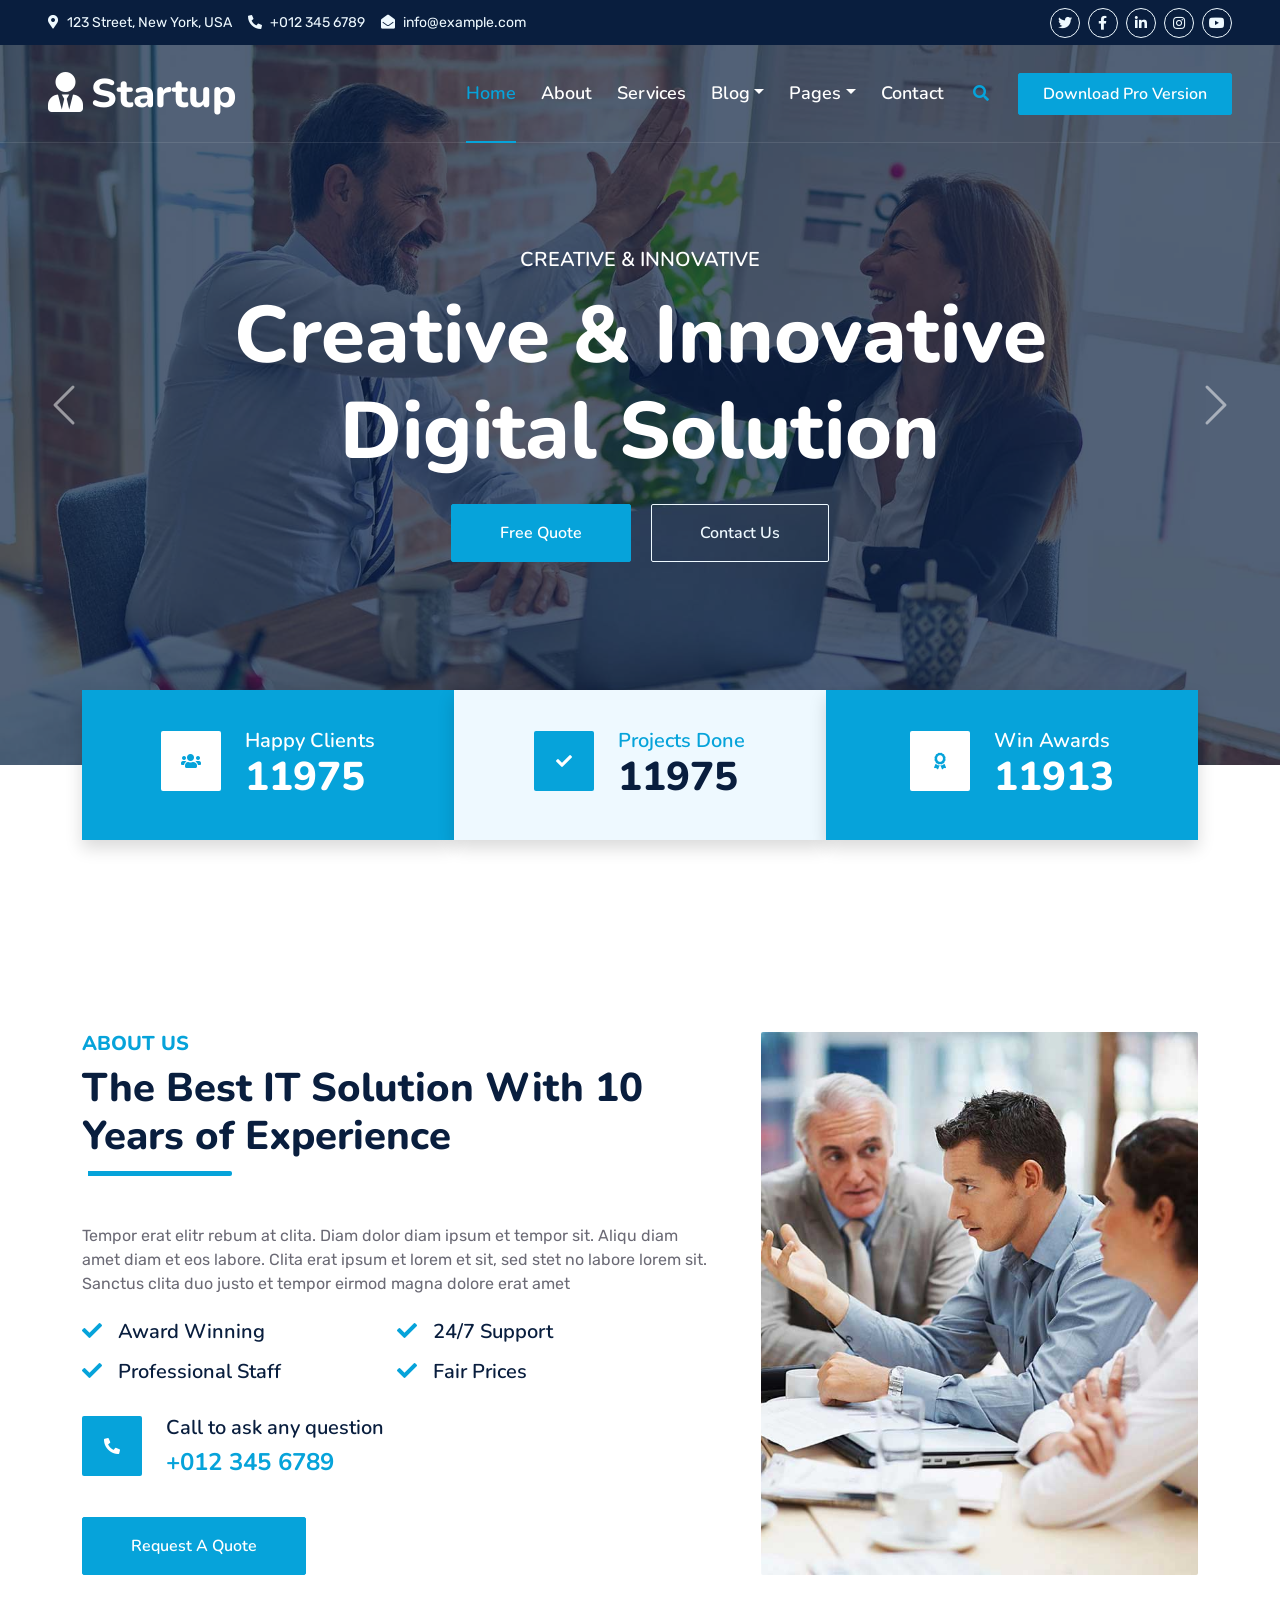
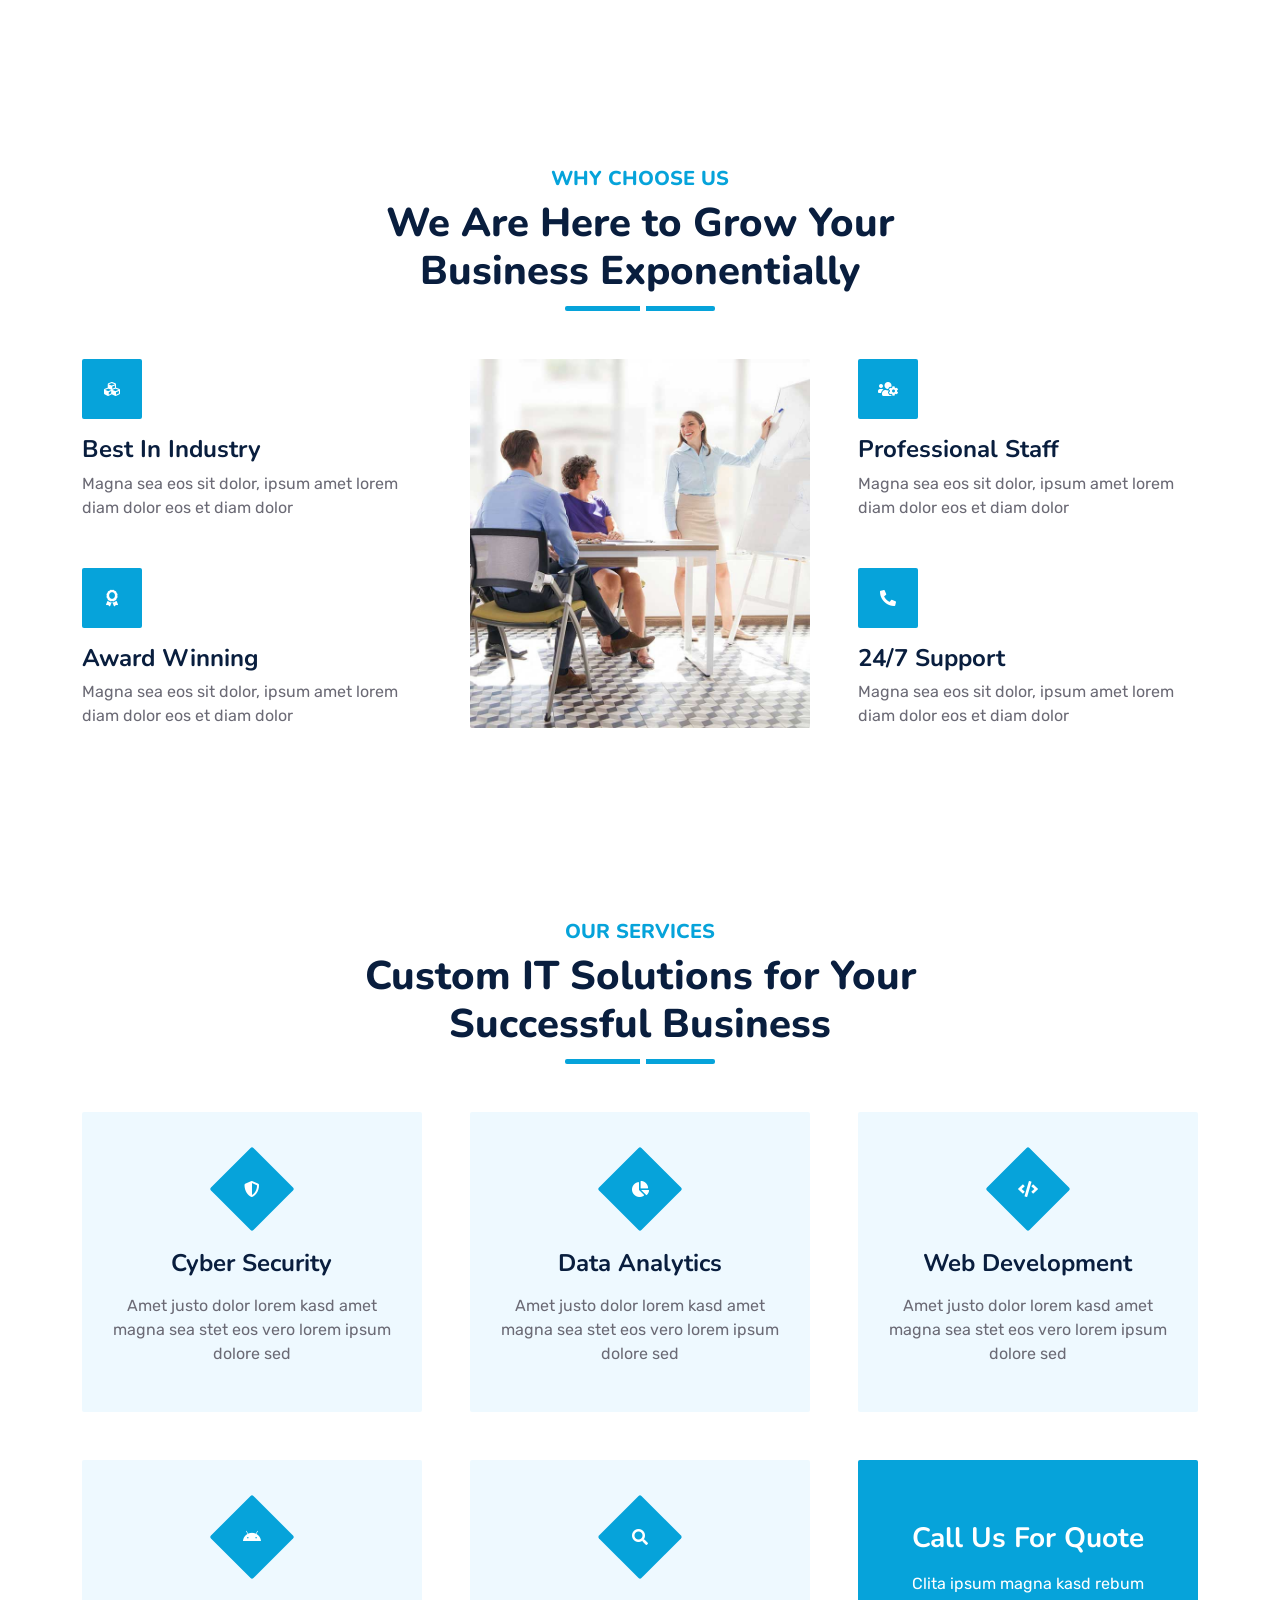
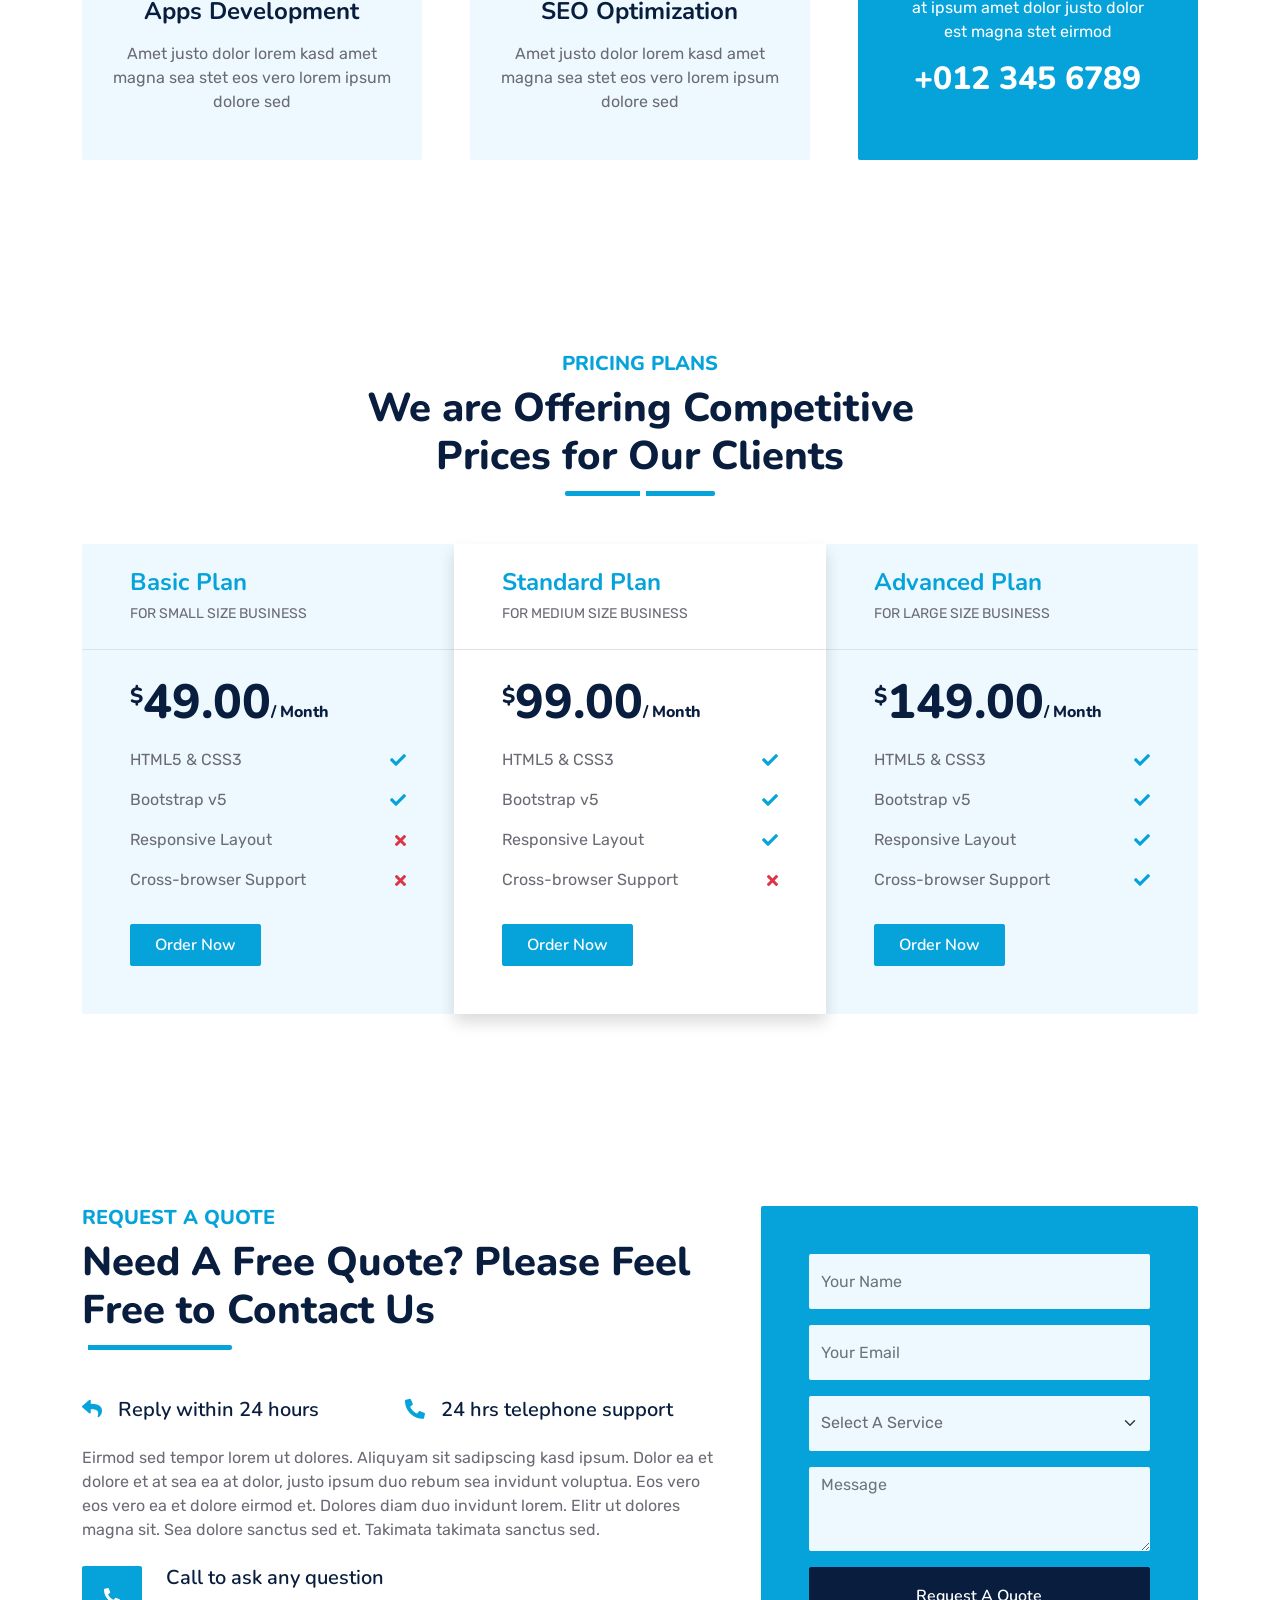
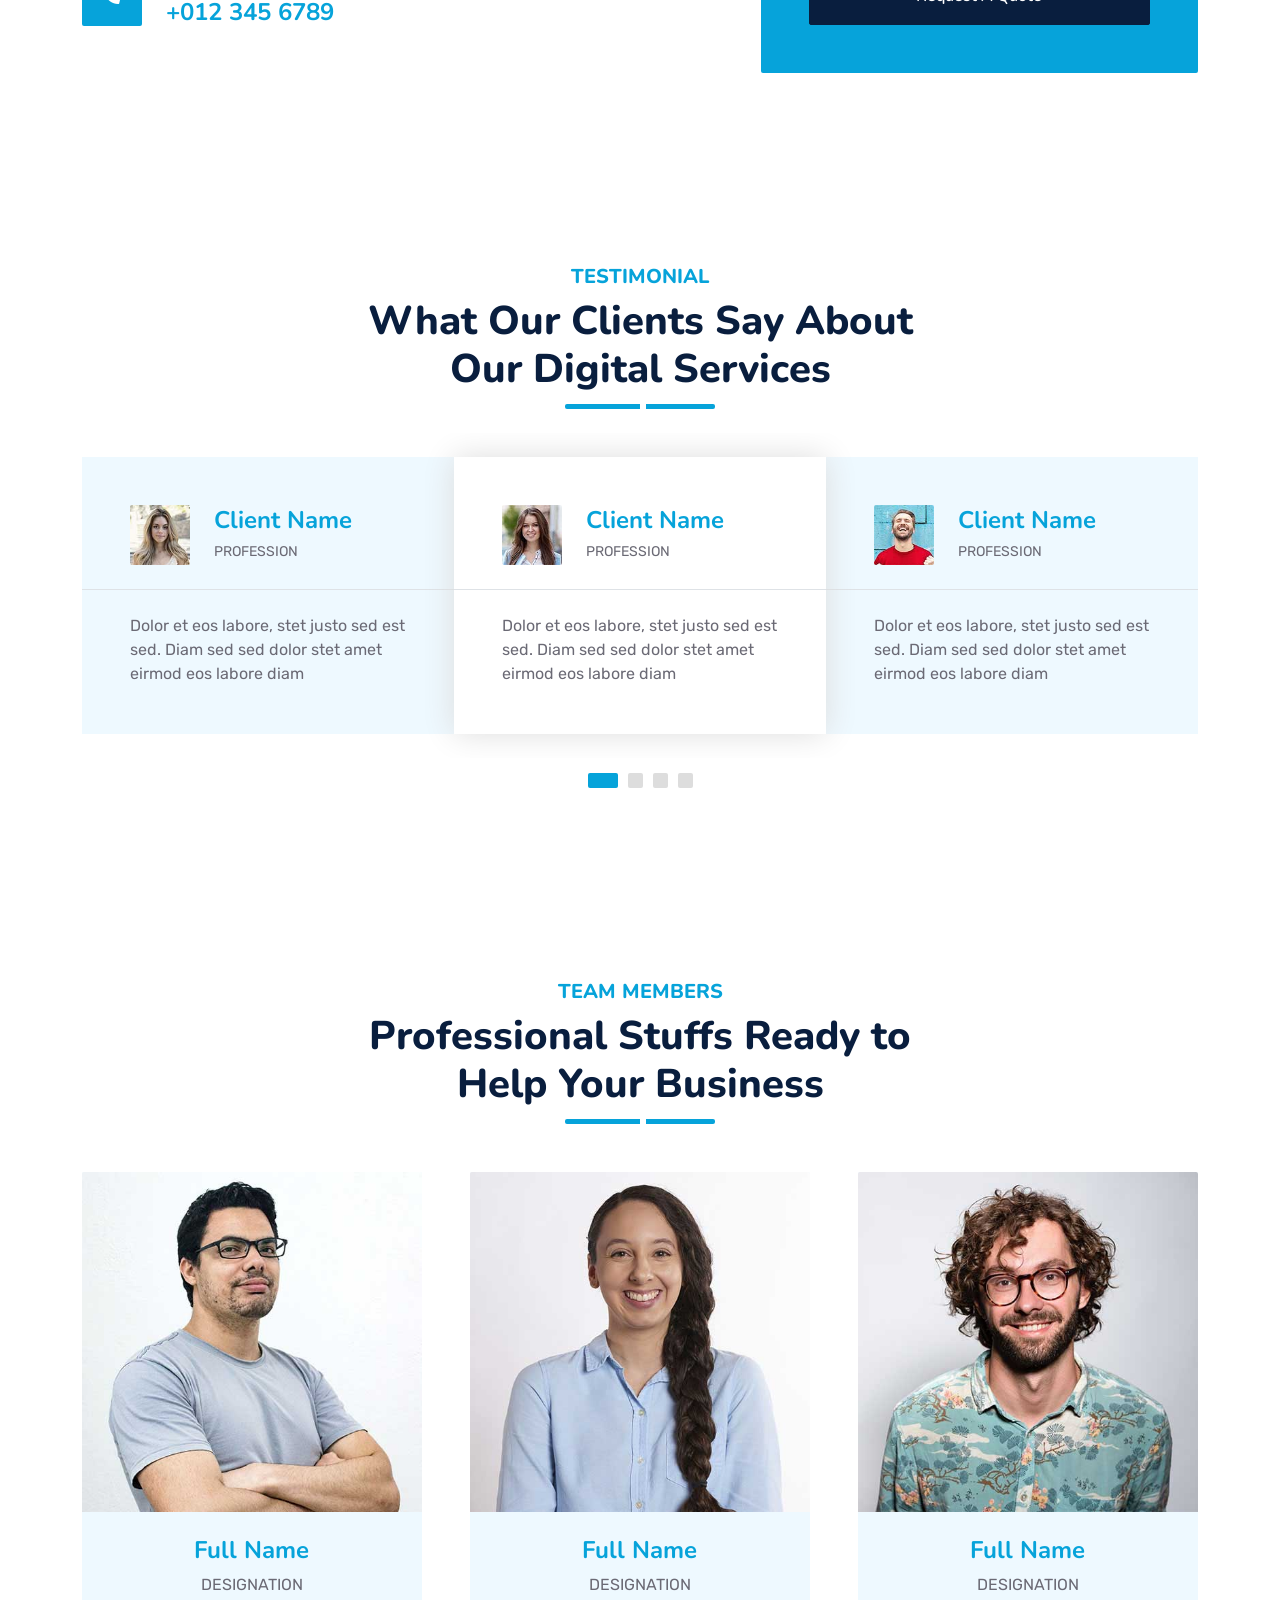
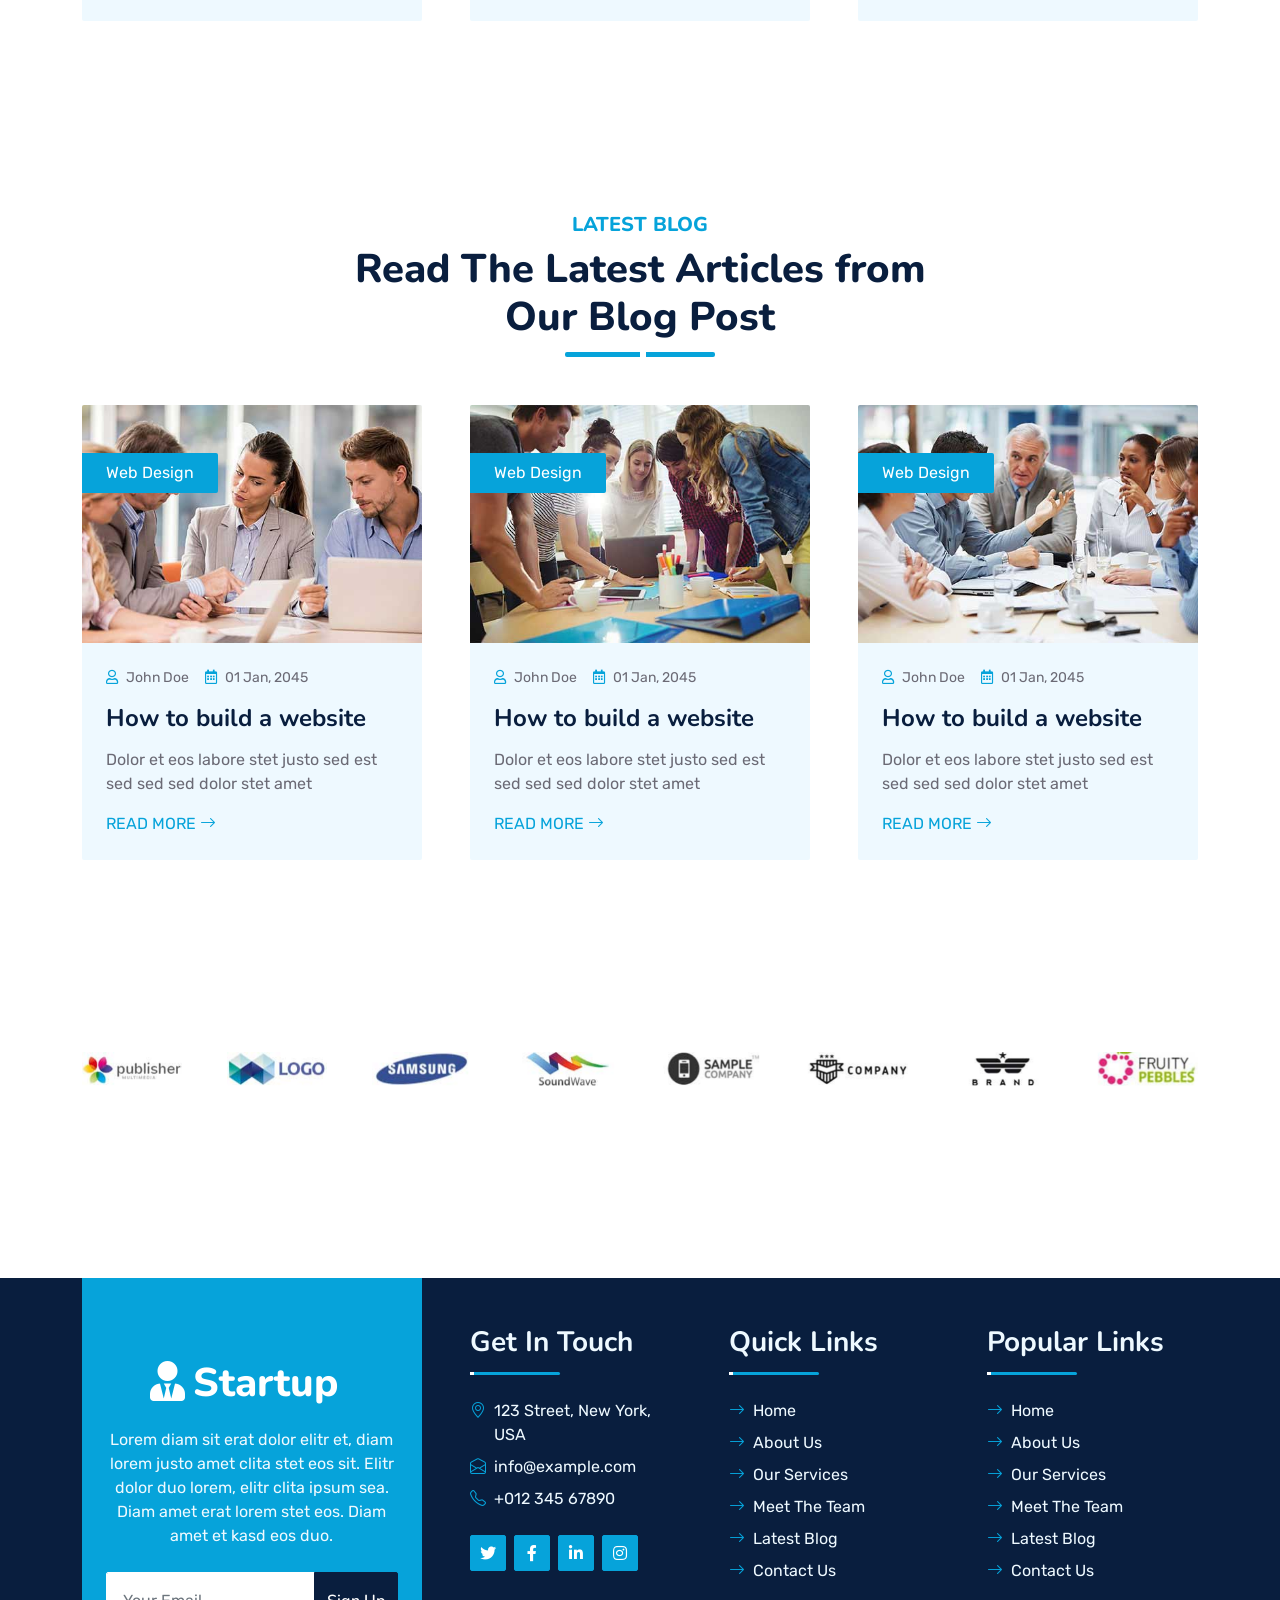
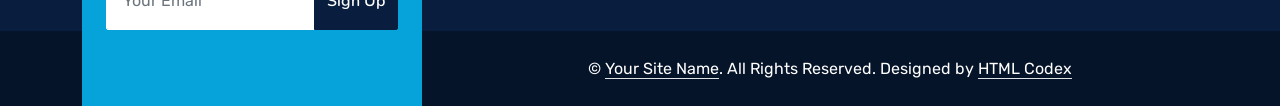
==== index.html @ 5a482b2e "Add files via upload" ====
<!DOCTYPE html>
<html lang="en">

<head>
    <meta charset="utf-8">
    <title>Startup - Startup Website Template</title>
    <meta content="width=device-width, initial-scale=1.0" name="viewport">
    <meta content="Free HTML Templates" name="keywords">
    <meta content="Free HTML Templates" name="description">

    <!-- Favicon -->
    <link href="img/favicon.ico" rel="icon">

    <!-- Google Web Fonts -->
    <link rel="preconnect" href="https://fonts.googleapis.com">
    <link rel="preconnect" href="https://fonts.gstatic.com" crossorigin>
    <link href="https://fonts.googleapis.com/css2?family=Nunito:wght@400;600;700;800&family=Rubik:wght@400;500;600;700&display=swap" rel="stylesheet">

    <!-- Icon Font Stylesheet -->
    <link href="https://cdnjs.cloudflare.com/ajax/libs/font-awesome/5.10.0/css/all.min.css" rel="stylesheet">
    <link href="https://cdn.jsdelivr.net/npm/bootstrap-icons@1.4.1/font/bootstrap-icons.css" rel="stylesheet">

    <!-- Libraries Stylesheet -->
    <link href="lib/owlcarousel/assets/owl.carousel.min.css" rel="stylesheet">
    <link href="lib/animate/animate.min.css" rel="stylesheet">

    <!-- Customized Bootstrap Stylesheet -->
    <link href="css/bootstrap.min.css" rel="stylesheet">

    <!-- Template Stylesheet -->
    <link href="css/style.css" rel="stylesheet">
</head>

<body>
    <!-- Spinner Start -->
    <div id="spinner" class="show bg-white position-fixed translate-middle w-100 vh-100 top-50 start-50 d-flex align-items-center justify-content-center">
        <div class="spinner"></div>
    </div>
    <!-- Spinner End -->


    <!-- Topbar Start -->
    <div class="container-fluid bg-dark px-5 d-none d-lg-block">
        <div class="row gx-0">
            <div class="col-lg-8 text-center text-lg-start mb-2 mb-lg-0">
                <div class="d-inline-flex align-items-center" style="height: 45px;">
                    <small class="me-3 text-light"><i class="fa fa-map-marker-alt me-2"></i>123 Street, New York, USA</small>
                    <small class="me-3 text-light"><i class="fa fa-phone-alt me-2"></i>+012 345 6789</small>
                    <small class="text-light"><i class="fa fa-envelope-open me-2"></i>info@example.com</small>
                </div>
            </div>
            <div class="col-lg-4 text-center text-lg-end">
                <div class="d-inline-flex align-items-center" style="height: 45px;">
                    <a class="btn btn-sm btn-outline-light btn-sm-square rounded-circle me-2" href=""><i class="fab fa-twitter fw-normal"></i></a>
                    <a class="btn btn-sm btn-outline-light btn-sm-square rounded-circle me-2" href=""><i class="fab fa-facebook-f fw-normal"></i></a>
                    <a class="btn btn-sm btn-outline-light btn-sm-square rounded-circle me-2" href=""><i class="fab fa-linkedin-in fw-normal"></i></a>
                    <a class="btn btn-sm btn-outline-light btn-sm-square rounded-circle me-2" href=""><i class="fab fa-instagram fw-normal"></i></a>
                    <a class="btn btn-sm btn-outline-light btn-sm-square rounded-circle" href=""><i class="fab fa-youtube fw-normal"></i></a>
                </div>
            </div>
        </div>
    </div>
    <!-- Topbar End -->


    <!-- Navbar & Carousel Start -->
    <div class="container-fluid position-relative p-0">
        <nav class="navbar navbar-expand-lg navbar-dark px-5 py-3 py-lg-0">
            <a href="index.html" class="navbar-brand p-0">
                <h1 class="m-0"><i class="fa fa-user-tie me-2"></i>Startup</h1>
            </a>
            <button class="navbar-toggler" type="button" data-bs-toggle="collapse" data-bs-target="#navbarCollapse">
                <span class="fa fa-bars"></span>
            </button>
            <div class="collapse navbar-collapse" id="navbarCollapse">
                <div class="navbar-nav ms-auto py-0">
                    <a href="index.html" class="nav-item nav-link active">Home</a>
                    <a href="about.html" class="nav-item nav-link">About</a>
                    <a href="service.html" class="nav-item nav-link">Services</a>
                    <div class="nav-item dropdown">
                        <a href="#" class="nav-link dropdown-toggle" data-bs-toggle="dropdown">Blog</a>
                        <div class="dropdown-menu m-0">
                            <a href="blog.html" class="dropdown-item">Blog Grid</a>
                            <a href="detail.html" class="dropdown-item">Blog Detail</a>
                        </div>
                    </div>
                    <div class="nav-item dropdown">
                        <a href="#" class="nav-link dropdown-toggle" data-bs-toggle="dropdown">Pages</a>
                        <div class="dropdown-menu m-0">
                            <a href="price.html" class="dropdown-item">Pricing Plan</a>
                            <a href="feature.html" class="dropdown-item">Our features</a>
                            <a href="team.html" class="dropdown-item">Team Members</a>
                            <a href="testimonial.html" class="dropdown-item">Testimonial</a>
                            <a href="quote.html" class="dropdown-item">Free Quote</a>
                        </div>
                    </div>
                    <a href="contact.html" class="nav-item nav-link">Contact</a>
                </div>
                <butaton type="button" class="btn text-primary ms-3" data-bs-toggle="modal" data-bs-target="#searchModal"><i class="fa fa-search"></i></butaton>
                <a href="https://htmlcodex.com/startup-company-website-template" class="btn btn-primary py-2 px-4 ms-3">Download Pro Version</a>
            </div>
        </nav>

        <div id="header-carousel" class="carousel slide carousel-fade" data-bs-ride="carousel">
            <div class="carousel-inner">
                <div class="carousel-item active">
                    <img class="w-100" src="img/carousel-1.jpg" alt="Image">
                    <div class="carousel-caption d-flex flex-column align-items-center justify-content-center">
                        <div class="p-3" style="max-width: 900px;">
                            <h5 class="text-white text-uppercase mb-3 animated slideInDown">Creative & Innovative</h5>
                            <h1 class="display-1 text-white mb-md-4 animated zoomIn">Creative & Innovative Digital Solution</h1>
                            <a href="quote.html" class="btn btn-primary py-md-3 px-md-5 me-3 animated slideInLeft">Free Quote</a>
                            <a href="" class="btn btn-outline-light py-md-3 px-md-5 animated slideInRight">Contact Us</a>
                        </div>
                    </div>
                </div>
                <div class="carousel-item">
                    <img class="w-100" src="img/carousel-2.jpg" alt="Image">
                    <div class="carousel-caption d-flex flex-column align-items-center justify-content-center">
                        <div class="p-3" style="max-width: 900px;">
                            <h5 class="text-white text-uppercase mb-3 animated slideInDown">Creative & Innovative</h5>
                            <h1 class="display-1 text-white mb-md-4 animated zoomIn">Creative & Innovative Digital Solution</h1>
                            <a href="quote.html" class="btn btn-primary py-md-3 px-md-5 me-3 animated slideInLeft">Free Quote</a>
                            <a href="" class="btn btn-outline-light py-md-3 px-md-5 animated slideInRight">Contact Us</a>
                        </div>
                    </div>
                </div>
            </div>
            <button class="carousel-control-prev" type="button" data-bs-target="#header-carousel"
                data-bs-slide="prev">
                <span class="carousel-control-prev-icon" aria-hidden="true"></span>
                <span class="visually-hidden">Previous</span>
            </button>
            <button class="carousel-control-next" type="button" data-bs-target="#header-carousel"
                data-bs-slide="next">
                <span class="carousel-control-next-icon" aria-hidden="true"></span>
                <span class="visually-hidden">Next</span>
            </button>
        </div>
    </div>
    <!-- Navbar & Carousel End -->


    <!-- Full Screen Search Start -->
    <div class="modal fade" id="searchModal" tabindex="-1">
        <div class="modal-dialog modal-fullscreen">
            <div class="modal-content" style="background: rgba(9, 30, 62, .7);">
                <div class="modal-header border-0">
                    <button type="button" class="btn bg-white btn-close" data-bs-dismiss="modal" aria-label="Close"></button>
                </div>
                <div class="modal-body d-flex align-items-center justify-content-center">
                    <div class="input-group" style="max-width: 600px;">
                        <input type="text" class="form-control bg-transparent border-primary p-3" placeholder="Type search keyword">
                        <button class="btn btn-primary px-4"><i class="bi bi-search"></i></button>
                    </div>
                </div>
            </div>
        </div>
    </div>
    <!-- Full Screen Search End -->


    <!-- Facts Start -->
    <div class="container-fluid facts py-5 pt-lg-0">
        <div class="container py-5 pt-lg-0">
            <div class="row gx-0">
                <div class="col-lg-4 wow zoomIn" data-wow-delay="0.1s">
                    <div class="bg-primary shadow d-flex align-items-center justify-content-center p-4" style="height: 150px;">
                        <div class="bg-white d-flex align-items-center justify-content-center rounded mb-2" style="width: 60px; height: 60px;">
                            <i class="fa fa-users text-primary"></i>
                        </div>
                        <div class="ps-4">
                            <h5 class="text-white mb-0">Happy Clients</h5>
                            <h1 class="text-white mb-0" data-toggle="counter-up">12345</h1>
                        </div>
                    </div>
                </div>
                <div class="col-lg-4 wow zoomIn" data-wow-delay="0.3s">
                    <div class="bg-light shadow d-flex align-items-center justify-content-center p-4" style="height: 150px;">
                        <div class="bg-primary d-flex align-items-center justify-content-center rounded mb-2" style="width: 60px; height: 60px;">
                            <i class="fa fa-check text-white"></i>
                        </div>
                        <div class="ps-4">
                            <h5 class="text-primary mb-0">Projects Done</h5>
                            <h1 class="mb-0" data-toggle="counter-up">12345</h1>
                        </div>
                    </div>
                </div>
                <div class="col-lg-4 wow zoomIn" data-wow-delay="0.6s">
                    <div class="bg-primary shadow d-flex align-items-center justify-content-center p-4" style="height: 150px;">
                        <div class="bg-white d-flex align-items-center justify-content-center rounded mb-2" style="width: 60px; height: 60px;">
                            <i class="fa fa-award text-primary"></i>
                        </div>
                        <div class="ps-4">
                            <h5 class="text-white mb-0">Win Awards</h5>
                            <h1 class="text-white mb-0" data-toggle="counter-up">12345</h1>
                        </div>
                    </div>
                </div>
            </div>
        </div>
    </div>
    <!-- Facts Start -->


    <!-- About Start -->
    <div class="container-fluid py-5 wow fadeInUp" data-wow-delay="0.1s">
        <div class="container py-5">
            <div class="row g-5">
                <div class="col-lg-7">
                    <div class="section-title position-relative pb-3 mb-5">
                        <h5 class="fw-bold text-primary text-uppercase">About Us</h5>
                        <h1 class="mb-0">The Best IT Solution With 10 Years of Experience</h1>
                    </div>
                    <p class="mb-4">Tempor erat elitr rebum at clita. Diam dolor diam ipsum et tempor sit. Aliqu diam amet diam et eos labore. Clita erat ipsum et lorem et sit, sed stet no labore lorem sit. Sanctus clita duo justo et tempor eirmod magna dolore erat amet</p>
                    <div class="row g-0 mb-3">
                        <div class="col-sm-6 wow zoomIn" data-wow-delay="0.2s">
                            <h5 class="mb-3"><i class="fa fa-check text-primary me-3"></i>Award Winning</h5>
                            <h5 class="mb-3"><i class="fa fa-check text-primary me-3"></i>Professional Staff</h5>
                        </div>
                        <div class="col-sm-6 wow zoomIn" data-wow-delay="0.4s">
                            <h5 class="mb-3"><i class="fa fa-check text-primary me-3"></i>24/7 Support</h5>
                            <h5 class="mb-3"><i class="fa fa-check text-primary me-3"></i>Fair Prices</h5>
                        </div>
                    </div>
                    <div class="d-flex align-items-center mb-4 wow fadeIn" data-wow-delay="0.6s">
                        <div class="bg-primary d-flex align-items-center justify-content-center rounded" style="width: 60px; height: 60px;">
                            <i class="fa fa-phone-alt text-white"></i>
                        </div>
                        <div class="ps-4">
                            <h5 class="mb-2">Call to ask any question</h5>
                            <h4 class="text-primary mb-0">+012 345 6789</h4>
                        </div>
                    </div>
                    <a href="quote.html" class="btn btn-primary py-3 px-5 mt-3 wow zoomIn" data-wow-delay="0.9s">Request A Quote</a>
                </div>
                <div class="col-lg-5" style="min-height: 500px;">
                    <div class="position-relative h-100">
                        <img class="position-absolute w-100 h-100 rounded wow zoomIn" data-wow-delay="0.9s" src="img/about.jpg" style="object-fit: cover;">
                    </div>
                </div>
            </div>
        </div>
    </div>
    <!-- About End -->


    <!-- Features Start -->
    <div class="container-fluid py-5 wow fadeInUp" data-wow-delay="0.1s">
        <div class="container py-5">
            <div class="section-title text-center position-relative pb-3 mb-5 mx-auto" style="max-width: 600px;">
                <h5 class="fw-bold text-primary text-uppercase">Why Choose Us</h5>
                <h1 class="mb-0">We Are Here to Grow Your Business Exponentially</h1>
            </div>
            <div class="row g-5">
                <div class="col-lg-4">
                    <div class="row g-5">
                        <div class="col-12 wow zoomIn" data-wow-delay="0.2s">
                            <div class="bg-primary rounded d-flex align-items-center justify-content-center mb-3" style="width: 60px; height: 60px;">
                                <i class="fa fa-cubes text-white"></i>
                            </div>
                            <h4>Best In Industry</h4>
                            <p class="mb-0">Magna sea eos sit dolor, ipsum amet lorem diam dolor eos et diam dolor</p>
                        </div>
                        <div class="col-12 wow zoomIn" data-wow-delay="0.6s">
                            <div class="bg-primary rounded d-flex align-items-center justify-content-center mb-3" style="width: 60px; height: 60px;">
                                <i class="fa fa-award text-white"></i>
                            </div>
                            <h4>Award Winning</h4>
                            <p class="mb-0">Magna sea eos sit dolor, ipsum amet lorem diam dolor eos et diam dolor</p>
                        </div>
                    </div>
                </div>
                <div class="col-lg-4  wow zoomIn" data-wow-delay="0.9s" style="min-height: 350px;">
                    <div class="position-relative h-100">
                        <img class="position-absolute w-100 h-100 rounded wow zoomIn" data-wow-delay="0.1s" src="img/feature.jpg" style="object-fit: cover;">
                    </div>
                </div>
                <div class="col-lg-4">
                    <div class="row g-5">
                        <div class="col-12 wow zoomIn" data-wow-delay="0.4s">
                            <div class="bg-primary rounded d-flex align-items-center justify-content-center mb-3" style="width: 60px; height: 60px;">
                                <i class="fa fa-users-cog text-white"></i>
                            </div>
                            <h4>Professional Staff</h4>
                            <p class="mb-0">Magna sea eos sit dolor, ipsum amet lorem diam dolor eos et diam dolor</p>
                        </div>
                        <div class="col-12 wow zoomIn" data-wow-delay="0.8s">
                            <div class="bg-primary rounded d-flex align-items-center justify-content-center mb-3" style="width: 60px; height: 60px;">
                                <i class="fa fa-phone-alt text-white"></i>
                            </div>
                            <h4>24/7 Support</h4>
                            <p class="mb-0">Magna sea eos sit dolor, ipsum amet lorem diam dolor eos et diam dolor</p>
                        </div>
                    </div>
                </div>
            </div>
        </div>
    </div>
    <!-- Features Start -->


    <!-- Service Start -->
    <div class="container-fluid py-5 wow fadeInUp" data-wow-delay="0.1s">
        <div class="container py-5">
            <div class="section-title text-center position-relative pb-3 mb-5 mx-auto" style="max-width: 600px;">
                <h5 class="fw-bold text-primary text-uppercase">Our Services</h5>
                <h1 class="mb-0">Custom IT Solutions for Your Successful Business</h1>
            </div>
            <div class="row g-5">
                <div class="col-lg-4 col-md-6 wow zoomIn" data-wow-delay="0.3s">
                    <div class="service-item bg-light rounded d-flex flex-column align-items-center justify-content-center text-center">
                        <div class="service-icon">
                            <i class="fa fa-shield-alt text-white"></i>
                        </div>
                        <h4 class="mb-3">Cyber Security</h4>
                        <p class="m-0">Amet justo dolor lorem kasd amet magna sea stet eos vero lorem ipsum dolore sed</p>
                        <a class="btn btn-lg btn-primary rounded" href="">
                            <i class="bi bi-arrow-right"></i>
                        </a>
                    </div>
                </div>
                <div class="col-lg-4 col-md-6 wow zoomIn" data-wow-delay="0.6s">
                    <div class="service-item bg-light rounded d-flex flex-column align-items-center justify-content-center text-center">
                        <div class="service-icon">
                            <i class="fa fa-chart-pie text-white"></i>
                        </div>
                        <h4 class="mb-3">Data Analytics</h4>
                        <p class="m-0">Amet justo dolor lorem kasd amet magna sea stet eos vero lorem ipsum dolore sed</p>
                        <a class="btn btn-lg btn-primary rounded" href="">
                            <i class="bi bi-arrow-right"></i>
                        </a>
                    </div>
                </div>
                <div class="col-lg-4 col-md-6 wow zoomIn" data-wow-delay="0.9s">
                    <div class="service-item bg-light rounded d-flex flex-column align-items-center justify-content-center text-center">
                        <div class="service-icon">
                            <i class="fa fa-code text-white"></i>
                        </div>
                        <h4 class="mb-3">Web Development</h4>
                        <p class="m-0">Amet justo dolor lorem kasd amet magna sea stet eos vero lorem ipsum dolore sed</p>
                        <a class="btn btn-lg btn-primary rounded" href="">
                            <i class="bi bi-arrow-right"></i>
                        </a>
                    </div>
                </div>
                <div class="col-lg-4 col-md-6 wow zoomIn" data-wow-delay="0.3s">
                    <div class="service-item bg-light rounded d-flex flex-column align-items-center justify-content-center text-center">
                        <div class="service-icon">
                            <i class="fab fa-android text-white"></i>
                        </div>
                        <h4 class="mb-3">Apps Development</h4>
                        <p class="m-0">Amet justo dolor lorem kasd amet magna sea stet eos vero lorem ipsum dolore sed</p>
                        <a class="btn btn-lg btn-primary rounded" href="">
                            <i class="bi bi-arrow-right"></i>
                        </a>
                    </div>
                </div>
                <div class="col-lg-4 col-md-6 wow zoomIn" data-wow-delay="0.6s">
                    <div class="service-item bg-light rounded d-flex flex-column align-items-center justify-content-center text-center">
                        <div class="service-icon">
                            <i class="fa fa-search text-white"></i>
                        </div>
                        <h4 class="mb-3">SEO Optimization</h4>
                        <p class="m-0">Amet justo dolor lorem kasd amet magna sea stet eos vero lorem ipsum dolore sed</p>
                        <a class="btn btn-lg btn-primary rounded" href="">
                            <i class="bi bi-arrow-right"></i>
                        </a>
                    </div>
                </div>
                <div class="col-lg-4 col-md-6 wow zoomIn" data-wow-delay="0.9s">
                    <div class="position-relative bg-primary rounded h-100 d-flex flex-column align-items-center justify-content-center text-center p-5">
                        <h3 class="text-white mb-3">Call Us For Quote</h3>
                        <p class="text-white mb-3">Clita ipsum magna kasd rebum at ipsum amet dolor justo dolor est magna stet eirmod</p>
                        <h2 class="text-white mb-0">+012 345 6789</h2>
                    </div>
                </div>
            </div>
        </div>
    </div>
    <!-- Service End -->


    <!-- Pricing Plan Start -->
    <div class="container-fluid py-5 wow fadeInUp" data-wow-delay="0.1s">
        <div class="container py-5">
            <div class="section-title text-center position-relative pb-3 mb-5 mx-auto" style="max-width: 600px;">
                <h5 class="fw-bold text-primary text-uppercase">Pricing Plans</h5>
                <h1 class="mb-0">We are Offering Competitive Prices for Our Clients</h1>
            </div>
            <div class="row g-0">
                <div class="col-lg-4 wow slideInUp" data-wow-delay="0.6s">
                    <div class="bg-light rounded">
                        <div class="border-bottom py-4 px-5 mb-4">
                            <h4 class="text-primary mb-1">Basic Plan</h4>
                            <small class="text-uppercase">For Small Size Business</small>
                        </div>
                        <div class="p-5 pt-0">
                            <h1 class="display-5 mb-3">
                                <small class="align-top" style="font-size: 22px; line-height: 45px;">$</small>49.00<small
                                    class="align-bottom" style="font-size: 16px; line-height: 40px;">/ Month</small>
                            </h1>
                            <div class="d-flex justify-content-between mb-3"><span>HTML5 & CSS3</span><i class="fa fa-check text-primary pt-1"></i></div>
                            <div class="d-flex justify-content-between mb-3"><span>Bootstrap v5</span><i class="fa fa-check text-primary pt-1"></i></div>
                            <div class="d-flex justify-content-between mb-3"><span>Responsive Layout</span><i class="fa fa-times text-danger pt-1"></i></div>
                            <div class="d-flex justify-content-between mb-2"><span>Cross-browser Support</span><i class="fa fa-times text-danger pt-1"></i></div>
                            <a href="" class="btn btn-primary py-2 px-4 mt-4">Order Now</a>
                        </div>
                    </div>
                </div>
                <div class="col-lg-4 wow slideInUp" data-wow-delay="0.3s">
                    <div class="bg-white rounded shadow position-relative" style="z-index: 1;">
                        <div class="border-bottom py-4 px-5 mb-4">
                            <h4 class="text-primary mb-1">Standard Plan</h4>
                            <small class="text-uppercase">For Medium Size Business</small>
                        </div>
                        <div class="p-5 pt-0">
                            <h1 class="display-5 mb-3">
                                <small class="align-top" style="font-size: 22px; line-height: 45px;">$</small>99.00<small
                                    class="align-bottom" style="font-size: 16px; line-height: 40px;">/ Month</small>
                            </h1>
                            <div class="d-flex justify-content-between mb-3"><span>HTML5 & CSS3</span><i class="fa fa-check text-primary pt-1"></i></div>
                            <div class="d-flex justify-content-between mb-3"><span>Bootstrap v5</span><i class="fa fa-check text-primary pt-1"></i></div>
                            <div class="d-flex justify-content-between mb-3"><span>Responsive Layout</span><i class="fa fa-check text-primary pt-1"></i></div>
                            <div class="d-flex justify-content-between mb-2"><span>Cross-browser Support</span><i class="fa fa-times text-danger pt-1"></i></div>
                            <a href="" class="btn btn-primary py-2 px-4 mt-4">Order Now</a>
                        </div>
                    </div>
                </div>
                <div class="col-lg-4 wow slideInUp" data-wow-delay="0.9s">
                    <div class="bg-light rounded">
                        <div class="border-bottom py-4 px-5 mb-4">
                            <h4 class="text-primary mb-1">Advanced Plan</h4>
                            <small class="text-uppercase">For Large Size Business</small>
                        </div>
                        <div class="p-5 pt-0">
                            <h1 class="display-5 mb-3">
                                <small class="align-top" style="font-size: 22px; line-height: 45px;">$</small>149.00<small
                                    class="align-bottom" style="font-size: 16px; line-height: 40px;">/ Month</small>
                            </h1>
                            <div class="d-flex justify-content-between mb-3"><span>HTML5 & CSS3</span><i class="fa fa-check text-primary pt-1"></i></div>
                            <div class="d-flex justify-content-between mb-3"><span>Bootstrap v5</span><i class="fa fa-check text-primary pt-1"></i></div>
                            <div class="d-flex justify-content-between mb-3"><span>Responsive Layout</span><i class="fa fa-check text-primary pt-1"></i></div>
                            <div class="d-flex justify-content-between mb-2"><span>Cross-browser Support</span><i class="fa fa-check text-primary pt-1"></i></div>
                            <a href="" class="btn btn-primary py-2 px-4 mt-4">Order Now</a>
                        </div>
                    </div>
                </div>
            </div>
        </div>
    </div>
    <!-- Pricing Plan End -->


    <!-- Quote Start -->
    <div class="container-fluid py-5 wow fadeInUp" data-wow-delay="0.1s">
        <div class="container py-5">
            <div class="row g-5">
                <div class="col-lg-7">
                    <div class="section-title position-relative pb-3 mb-5">
                        <h5 class="fw-bold text-primary text-uppercase">Request A Quote</h5>
                        <h1 class="mb-0">Need A Free Quote? Please Feel Free to Contact Us</h1>
                    </div>
                    <div class="row gx-3">
                        <div class="col-sm-6 wow zoomIn" data-wow-delay="0.2s">
                            <h5 class="mb-4"><i class="fa fa-reply text-primary me-3"></i>Reply within 24 hours</h5>
                        </div>
                        <div class="col-sm-6 wow zoomIn" data-wow-delay="0.4s">
                            <h5 class="mb-4"><i class="fa fa-phone-alt text-primary me-3"></i>24 hrs telephone support</h5>
                        </div>
                    </div>
                    <p class="mb-4">Eirmod sed tempor lorem ut dolores. Aliquyam sit sadipscing kasd ipsum. Dolor ea et dolore et at sea ea at dolor, justo ipsum duo rebum sea invidunt voluptua. Eos vero eos vero ea et dolore eirmod et. Dolores diam duo invidunt lorem. Elitr ut dolores magna sit. Sea dolore sanctus sed et. Takimata takimata sanctus sed.</p>
                    <div class="d-flex align-items-center mt-2 wow zoomIn" data-wow-delay="0.6s">
                        <div class="bg-primary d-flex align-items-center justify-content-center rounded" style="width: 60px; height: 60px;">
                            <i class="fa fa-phone-alt text-white"></i>
                        </div>
                        <div class="ps-4">
                            <h5 class="mb-2">Call to ask any question</h5>
                            <h4 class="text-primary mb-0">+012 345 6789</h4>
                        </div>
                    </div>
                </div>
                <div class="col-lg-5">
                    <div class="bg-primary rounded h-100 d-flex align-items-center p-5 wow zoomIn" data-wow-delay="0.9s">
                        <form>
                            <div class="row g-3">
                                <div class="col-xl-12">
                                    <input type="text" class="form-control bg-light border-0" placeholder="Your Name" style="height: 55px;">
                                </div>
                                <div class="col-12">
                                    <input type="email" class="form-control bg-light border-0" placeholder="Your Email" style="height: 55px;">
                                </div>
                                <div class="col-12">
                                    <select class="form-select bg-light border-0" style="height: 55px;">
                                        <option selected>Select A Service</option>
                                        <option value="1">Service 1</option>
                                        <option value="2">Service 2</option>
                                        <option value="3">Service 3</option>
                                    </select>
                                </div>
                                <div class="col-12">
                                    <textarea class="form-control bg-light border-0" rows="3" placeholder="Message"></textarea>
                                </div>
                                <div class="col-12">
                                    <button class="btn btn-dark w-100 py-3" type="submit">Request A Quote</button>
                                </div>
                            </div>
                        </form>
                    </div>
                </div>
            </div>
        </div>
    </div>
    <!-- Quote End -->


    <!-- Testimonial Start -->
    <div class="container-fluid py-5 wow fadeInUp" data-wow-delay="0.1s">
        <div class="container py-5">
            <div class="section-title text-center position-relative pb-3 mb-4 mx-auto" style="max-width: 600px;">
                <h5 class="fw-bold text-primary text-uppercase">Testimonial</h5>
                <h1 class="mb-0">What Our Clients Say About Our Digital Services</h1>
            </div>
            <div class="owl-carousel testimonial-carousel wow fadeInUp" data-wow-delay="0.6s">
                <div class="testimonial-item bg-light my-4">
                    <div class="d-flex align-items-center border-bottom pt-5 pb-4 px-5">
                        <img class="img-fluid rounded" src="img/testimonial-1.jpg" style="width: 60px; height: 60px;" >
                        <div class="ps-4">
                            <h4 class="text-primary mb-1">Client Name</h4>
                            <small class="text-uppercase">Profession</small>
                        </div>
                    </div>
                    <div class="pt-4 pb-5 px-5">
                        Dolor et eos labore, stet justo sed est sed. Diam sed sed dolor stet amet eirmod eos labore diam
                    </div>
                </div>
                <div class="testimonial-item bg-light my-4">
                    <div class="d-flex align-items-center border-bottom pt-5 pb-4 px-5">
                        <img class="img-fluid rounded" src="img/testimonial-2.jpg" style="width: 60px; height: 60px;" >
                        <div class="ps-4">
                            <h4 class="text-primary mb-1">Client Name</h4>
                            <small class="text-uppercase">Profession</small>
                        </div>
                    </div>
                    <div class="pt-4 pb-5 px-5">
                        Dolor et eos labore, stet justo sed est sed. Diam sed sed dolor stet amet eirmod eos labore diam
                    </div>
                </div>
                <div class="testimonial-item bg-light my-4">
                    <div class="d-flex align-items-center border-bottom pt-5 pb-4 px-5">
                        <img class="img-fluid rounded" src="img/testimonial-3.jpg" style="width: 60px; height: 60px;" >
                        <div class="ps-4">
                            <h4 class="text-primary mb-1">Client Name</h4>
                            <small class="text-uppercase">Profession</small>
                        </div>
                    </div>
                    <div class="pt-4 pb-5 px-5">
                        Dolor et eos labore, stet justo sed est sed. Diam sed sed dolor stet amet eirmod eos labore diam
                    </div>
                </div>
                <div class="testimonial-item bg-light my-4">
                    <div class="d-flex align-items-center border-bottom pt-5 pb-4 px-5">
                        <img class="img-fluid rounded" src="img/testimonial-4.jpg" style="width: 60px; height: 60px;" >
                        <div class="ps-4">
                            <h4 class="text-primary mb-1">Client Name</h4>
                            <small class="text-uppercase">Profession</small>
                        </div>
                    </div>
                    <div class="pt-4 pb-5 px-5">
                        Dolor et eos labore, stet justo sed est sed. Diam sed sed dolor stet amet eirmod eos labore diam
                    </div>
                </div>
            </div>
        </div>
    </div>
    <!-- Testimonial End -->


    <!-- Team Start -->
    <div class="container-fluid py-5 wow fadeInUp" data-wow-delay="0.1s">
        <div class="container py-5">
            <div class="section-title text-center position-relative pb-3 mb-5 mx-auto" style="max-width: 600px;">
                <h5 class="fw-bold text-primary text-uppercase">Team Members</h5>
                <h1 class="mb-0">Professional Stuffs Ready to Help Your Business</h1>
            </div>
            <div class="row g-5">
                <div class="col-lg-4 wow slideInUp" data-wow-delay="0.3s">
                    <div class="team-item bg-light rounded overflow-hidden">
                        <div class="team-img position-relative overflow-hidden">
                            <img class="img-fluid w-100" src="img/team-1.jpg" alt="">
                            <div class="team-social">
                                <a class="btn btn-lg btn-primary btn-lg-square rounded" href=""><i class="fab fa-twitter fw-normal"></i></a>
                                <a class="btn btn-lg btn-primary btn-lg-square rounded" href=""><i class="fab fa-facebook-f fw-normal"></i></a>
                                <a class="btn btn-lg btn-primary btn-lg-square rounded" href=""><i class="fab fa-instagram fw-normal"></i></a>
                                <a class="btn btn-lg btn-primary btn-lg-square rounded" href=""><i class="fab fa-linkedin-in fw-normal"></i></a>
                            </div>
                        </div>
                        <div class="text-center py-4">
                            <h4 class="text-primary">Full Name</h4>
                            <p class="text-uppercase m-0">Designation</p>
                        </div>
                    </div>
                </div>
                <div class="col-lg-4 wow slideInUp" data-wow-delay="0.6s">
                    <div class="team-item bg-light rounded overflow-hidden">
                        <div class="team-img position-relative overflow-hidden">
                            <img class="img-fluid w-100" src="img/team-2.jpg" alt="">
                            <div class="team-social">
                                <a class="btn btn-lg btn-primary btn-lg-square rounded" href=""><i class="fab fa-twitter fw-normal"></i></a>
                                <a class="btn btn-lg btn-primary btn-lg-square rounded" href=""><i class="fab fa-facebook-f fw-normal"></i></a>
                                <a class="btn btn-lg btn-primary btn-lg-square rounded" href=""><i class="fab fa-instagram fw-normal"></i></a>
                                <a class="btn btn-lg btn-primary btn-lg-square rounded" href=""><i class="fab fa-linkedin-in fw-normal"></i></a>
                            </div>
                        </div>
                        <div class="text-center py-4">
                            <h4 class="text-primary">Full Name</h4>
                            <p class="text-uppercase m-0">Designation</p>
                        </div>
                    </div>
                </div>
                <div class="col-lg-4 wow slideInUp" data-wow-delay="0.9s">
                    <div class="team-item bg-light rounded overflow-hidden">
                        <div class="team-img position-relative overflow-hidden">
                            <img class="img-fluid w-100" src="img/team-3.jpg" alt="">
                            <div class="team-social">
                                <a class="btn btn-lg btn-primary btn-lg-square rounded" href=""><i class="fab fa-twitter fw-normal"></i></a>
                                <a class="btn btn-lg btn-primary btn-lg-square rounded" href=""><i class="fab fa-facebook-f fw-normal"></i></a>
                                <a class="btn btn-lg btn-primary btn-lg-square rounded" href=""><i class="fab fa-instagram fw-normal"></i></a>
                                <a class="btn btn-lg btn-primary btn-lg-square rounded" href=""><i class="fab fa-linkedin-in fw-normal"></i></a>
                            </div>
                        </div>
                        <div class="text-center py-4">
                            <h4 class="text-primary">Full Name</h4>
                            <p class="text-uppercase m-0">Designation</p>
                        </div>
                    </div>
                </div>
            </div>
        </div>
    </div>
    <!-- Team End -->


    <!-- Blog Start -->
    <div class="container-fluid py-5 wow fadeInUp" data-wow-delay="0.1s">
        <div class="container py-5">
            <div class="section-title text-center position-relative pb-3 mb-5 mx-auto" style="max-width: 600px;">
                <h5 class="fw-bold text-primary text-uppercase">Latest Blog</h5>
                <h1 class="mb-0">Read The Latest Articles from Our Blog Post</h1>
            </div>
            <div class="row g-5">
                <div class="col-lg-4 wow slideInUp" data-wow-delay="0.3s">
                    <div class="blog-item bg-light rounded overflow-hidden">
                        <div class="blog-img position-relative overflow-hidden">
                            <img class="img-fluid" src="img/blog-1.jpg" alt="">
                            <a class="position-absolute top-0 start-0 bg-primary text-white rounded-end mt-5 py-2 px-4" href="">Web Design</a>
                        </div>
                        <div class="p-4">
                            <div class="d-flex mb-3">
                                <small class="me-3"><i class="far fa-user text-primary me-2"></i>John Doe</small>
                                <small><i class="far fa-calendar-alt text-primary me-2"></i>01 Jan, 2045</small>
                            </div>
                            <h4 class="mb-3">How to build a website</h4>
                            <p>Dolor et eos labore stet justo sed est sed sed sed dolor stet amet</p>
                            <a class="text-uppercase" href="">Read More <i class="bi bi-arrow-right"></i></a>
                        </div>
                    </div>
                </div>
                <div class="col-lg-4 wow slideInUp" data-wow-delay="0.6s">
                    <div class="blog-item bg-light rounded overflow-hidden">
                        <div class="blog-img position-relative overflow-hidden">
                            <img class="img-fluid" src="img/blog-2.jpg" alt="">
                            <a class="position-absolute top-0 start-0 bg-primary text-white rounded-end mt-5 py-2 px-4" href="">Web Design</a>
                        </div>
                        <div class="p-4">
                            <div class="d-flex mb-3">
                                <small class="me-3"><i class="far fa-user text-primary me-2"></i>John Doe</small>
                                <small><i class="far fa-calendar-alt text-primary me-2"></i>01 Jan, 2045</small>
                            </div>
                            <h4 class="mb-3">How to build a website</h4>
                            <p>Dolor et eos labore stet justo sed est sed sed sed dolor stet amet</p>
                            <a class="text-uppercase" href="">Read More <i class="bi bi-arrow-right"></i></a>
                        </div>
                    </div>
                </div>
                <div class="col-lg-4 wow slideInUp" data-wow-delay="0.9s">
                    <div class="blog-item bg-light rounded overflow-hidden">
                        <div class="blog-img position-relative overflow-hidden">
                            <img class="img-fluid" src="img/blog-3.jpg" alt="">
                            <a class="position-absolute top-0 start-0 bg-primary text-white rounded-end mt-5 py-2 px-4" href="">Web Design</a>
                        </div>
                        <div class="p-4">
                            <div class="d-flex mb-3">
                                <small class="me-3"><i class="far fa-user text-primary me-2"></i>John Doe</small>
                                <small><i class="far fa-calendar-alt text-primary me-2"></i>01 Jan, 2045</small>
                            </div>
                            <h4 class="mb-3">How to build a website</h4>
                            <p>Dolor et eos labore stet justo sed est sed sed sed dolor stet amet</p>
                            <a class="text-uppercase" href="">Read More <i class="bi bi-arrow-right"></i></a>
                        </div>
                    </div>
                </div>
            </div>
        </div>
    </div>
    <!-- Blog Start -->


    <!-- Vendor Start -->
    <div class="container-fluid py-5 wow fadeInUp" data-wow-delay="0.1s">
        <div class="container py-5 mb-5">
            <div class="bg-white">
                <div class="owl-carousel vendor-carousel">
                    <img src="img/vendor-1.jpg" alt="">
                    <img src="img/vendor-2.jpg" alt="">
                    <img src="img/vendor-3.jpg" alt="">
                    <img src="img/vendor-4.jpg" alt="">
                    <img src="img/vendor-5.jpg" alt="">
                    <img src="img/vendor-6.jpg" alt="">
                    <img src="img/vendor-7.jpg" alt="">
                    <img src="img/vendor-8.jpg" alt="">
                    <img src="img/vendor-9.jpg" alt="">
                </div>
            </div>
        </div>
    </div>
    <!-- Vendor End -->
    

    <!-- Footer Start -->
    <div class="container-fluid bg-dark text-light mt-5 wow fadeInUp" data-wow-delay="0.1s">
        <div class="container">
            <div class="row gx-5">
                <div class="col-lg-4 col-md-6 footer-about">
                    <div class="d-flex flex-column align-items-center justify-content-center text-center h-100 bg-primary p-4">
                        <a href="index.html" class="navbar-brand">
                            <h1 class="m-0 text-white"><i class="fa fa-user-tie me-2"></i>Startup</h1>
                        </a>
                        <p class="mt-3 mb-4">Lorem diam sit erat dolor elitr et, diam lorem justo amet clita stet eos sit. Elitr dolor duo lorem, elitr clita ipsum sea. Diam amet erat lorem stet eos. Diam amet et kasd eos duo.</p>
                        <form action="">
                            <div class="input-group">
                                <input type="text" class="form-control border-white p-3" placeholder="Your Email">
                                <button class="btn btn-dark">Sign Up</button>
                            </div>
                        </form>
                    </div>
                </div>
                <div class="col-lg-8 col-md-6">
                    <div class="row gx-5">
                        <div class="col-lg-4 col-md-12 pt-5 mb-5">
                            <div class="section-title section-title-sm position-relative pb-3 mb-4">
                                <h3 class="text-light mb-0">Get In Touch</h3>
                            </div>
                            <div class="d-flex mb-2">
                                <i class="bi bi-geo-alt text-primary me-2"></i>
                                <p class="mb-0">123 Street, New York, USA</p>
                            </div>
                            <div class="d-flex mb-2">
                                <i class="bi bi-envelope-open text-primary me-2"></i>
                                <p class="mb-0">info@example.com</p>
                            </div>
                            <div class="d-flex mb-2">
                                <i class="bi bi-telephone text-primary me-2"></i>
                                <p class="mb-0">+012 345 67890</p>
                            </div>
                            <div class="d-flex mt-4">
                                <a class="btn btn-primary btn-square me-2" href="#"><i class="fab fa-twitter fw-normal"></i></a>
                                <a class="btn btn-primary btn-square me-2" href="#"><i class="fab fa-facebook-f fw-normal"></i></a>
                                <a class="btn btn-primary btn-square me-2" href="#"><i class="fab fa-linkedin-in fw-normal"></i></a>
                                <a class="btn btn-primary btn-square" href="#"><i class="fab fa-instagram fw-normal"></i></a>
                            </div>
                        </div>
                        <div class="col-lg-4 col-md-12 pt-0 pt-lg-5 mb-5">
                            <div class="section-title section-title-sm position-relative pb-3 mb-4">
                                <h3 class="text-light mb-0">Quick Links</h3>
                            </div>
                            <div class="link-animated d-flex flex-column justify-content-start">
                                <a class="text-light mb-2" href="#"><i class="bi bi-arrow-right text-primary me-2"></i>Home</a>
                                <a class="text-light mb-2" href="#"><i class="bi bi-arrow-right text-primary me-2"></i>About Us</a>
                                <a class="text-light mb-2" href="#"><i class="bi bi-arrow-right text-primary me-2"></i>Our Services</a>
                                <a class="text-light mb-2" href="#"><i class="bi bi-arrow-right text-primary me-2"></i>Meet The Team</a>
                                <a class="text-light mb-2" href="#"><i class="bi bi-arrow-right text-primary me-2"></i>Latest Blog</a>
                                <a class="text-light" href="#"><i class="bi bi-arrow-right text-primary me-2"></i>Contact Us</a>
                            </div>
                        </div>
                        <div class="col-lg-4 col-md-12 pt-0 pt-lg-5 mb-5">
                            <div class="section-title section-title-sm position-relative pb-3 mb-4">
                                <h3 class="text-light mb-0">Popular Links</h3>
                            </div>
                            <div class="link-animated d-flex flex-column justify-content-start">
                                <a class="text-light mb-2" href="#"><i class="bi bi-arrow-right text-primary me-2"></i>Home</a>
                                <a class="text-light mb-2" href="#"><i class="bi bi-arrow-right text-primary me-2"></i>About Us</a>
                                <a class="text-light mb-2" href="#"><i class="bi bi-arrow-right text-primary me-2"></i>Our Services</a>
                                <a class="text-light mb-2" href="#"><i class="bi bi-arrow-right text-primary me-2"></i>Meet The Team</a>
                                <a class="text-light mb-2" href="#"><i class="bi bi-arrow-right text-primary me-2"></i>Latest Blog</a>
                                <a class="text-light" href="#"><i class="bi bi-arrow-right text-primary me-2"></i>Contact Us</a>
                            </div>
                        </div>
                    </div>
                </div>
            </div>
        </div>
    </div>
    <div class="container-fluid text-white" style="background: #061429;">
        <div class="container text-center">
            <div class="row justify-content-end">
                <div class="col-lg-8 col-md-6">
                    <div class="d-flex align-items-center justify-content-center" style="height: 75px;">
                        <p class="mb-0">&copy; <a class="text-white border-bottom" href="#">Your Site Name</a>. All Rights Reserved. 
						
						<!--/*** This template is free as long as you keep the footer author’s credit link/attribution link/backlink. If you'd like to use the template without the footer author’s credit link/attribution link/backlink, you can purchase the Credit Removal License from "https://htmlcodex.com/credit-removal". Thank you for your support. ***/-->
						Designed by <a class="text-white border-bottom" href="https://htmlcodex.com">HTML Codex</a></p>
                    </div>
                </div>
            </div>
        </div>
    </div>
    <!-- Footer End -->


    <!-- Back to Top -->
    <a href="#" class="btn btn-lg btn-primary btn-lg-square rounded back-to-top"><i class="bi bi-arrow-up"></i></a>


    <!-- JavaScript Libraries -->
    <script src="https://code.jquery.com/jquery-3.4.1.min.js"></script>
    <script src="https://cdn.jsdelivr.net/npm/bootstrap@5.0.0/dist/js/bootstrap.bundle.min.js"></script>
    <script src="lib/wow/wow.min.js"></script>
    <script src="lib/easing/easing.min.js"></script>
    <script src="lib/waypoints/waypoints.min.js"></script>
    <script src="lib/counterup/counterup.min.js"></script>
    <script src="lib/owlcarousel/owl.carousel.min.js"></script>

    <!-- Template Javascript -->
    <script src="js/main.js"></script>
</body>

</html>
---- css/style.css ----
/********** Template CSS **********/
:root {
    --primary: #06A3DA;
    --secondary: #34AD54;
    --light: #EEF9FF;
    --dark: #091E3E;
}


/*** Spinner ***/
.spinner {
    width: 40px;
    height: 40px;
    background: var(--primary);
    margin: 100px auto;
    -webkit-animation: sk-rotateplane 1.2s infinite ease-in-out;
    animation: sk-rotateplane 1.2s infinite ease-in-out;
}

@-webkit-keyframes sk-rotateplane {
    0% {
        -webkit-transform: perspective(120px)
    }
    50% {
        -webkit-transform: perspective(120px) rotateY(180deg)
    }
    100% {
        -webkit-transform: perspective(120px) rotateY(180deg) rotateX(180deg)
    }
}

@keyframes sk-rotateplane {
    0% {
        transform: perspective(120px) rotateX(0deg) rotateY(0deg);
        -webkit-transform: perspective(120px) rotateX(0deg) rotateY(0deg)
    }
    50% {
        transform: perspective(120px) rotateX(-180.1deg) rotateY(0deg);
        -webkit-transform: perspective(120px) rotateX(-180.1deg) rotateY(0deg)
    }
    100% {
        transform: perspective(120px) rotateX(-180deg) rotateY(-179.9deg);
        -webkit-transform: perspective(120px) rotateX(-180deg) rotateY(-179.9deg);
    }
}

#spinner {
    opacity: 0;
    visibility: hidden;
    transition: opacity .5s ease-out, visibility 0s linear .5s;
    z-index: 99999;
}

#spinner.show {
    transition: opacity .5s ease-out, visibility 0s linear 0s;
    visibility: visible;
    opacity: 1;
}


/*** Heading ***/
h1,
h2,
.fw-bold {
    font-weight: 800 !important;
}

h3,
h4,
.fw-semi-bold {
    font-weight: 700 !important;
}

h5,
h6,
.fw-medium {
    font-weight: 600 !important;
}


/*** Button ***/
.btn {
    font-family: 'Nunito', sans-serif;
    font-weight: 600;
    transition: .5s;
}

.btn-primary,
.btn-secondary {
    color: #FFFFFF;
    box-shadow: inset 0 0 0 50px transparent;
}

.btn-primary:hover {
    box-shadow: inset 0 0 0 0 var(--primary);
}

.btn-secondary:hover {
    box-shadow: inset 0 0 0 0 var(--secondary);
}

.btn-square {
    width: 36px;
    height: 36px;
}

.btn-sm-square {
    width: 30px;
    height: 30px;
}

.btn-lg-square {
    width: 48px;
    height: 48px;
}

.btn-square,
.btn-sm-square,
.btn-lg-square {
    padding-left: 0;
    padding-right: 0;
    text-align: center;
}


/*** Navbar ***/
.navbar-dark .navbar-nav .nav-link {
    font-family: 'Nunito', sans-serif;
    position: relative;
    margin-left: 25px;
    padding: 35px 0;
    color: #FFFFFF;
    font-size: 18px;
    font-weight: 600;
    outline: none;
    transition: .5s;
}

.sticky-top.navbar-dark .navbar-nav .nav-link {
    padding: 20px 0;
    color: var(--dark);
}

.navbar-dark .navbar-nav .nav-link:hover,
.navbar-dark .navbar-nav .nav-link.active {
    color: var(--primary);
}

.navbar-dark .navbar-brand h1 {
    color: #FFFFFF;
}

.navbar-dark .navbar-toggler {
    color: var(--primary) !important;
    border-color: var(--primary) !important;
}

@media (max-width: 991.98px) {
    .sticky-top.navbar-dark {
        position: relative;
        background: #FFFFFF;
    }

    .navbar-dark .navbar-nav .nav-link,
    .navbar-dark .navbar-nav .nav-link.show,
    .sticky-top.navbar-dark .navbar-nav .nav-link {
        padding: 10px 0;
        color: var(--dark);
    }

    .navbar-dark .navbar-brand h1 {
        color: var(--primary);
    }
}

@media (min-width: 992px) {
    .navbar-dark {
        position: absolute;
        width: 100%;
        top: 0;
        left: 0;
        border-bottom: 1px solid rgba(256, 256, 256, .1);
        z-index: 999;
    }
    
    .sticky-top.navbar-dark {
        position: fixed;
        background: #FFFFFF;
    }

    .navbar-dark .navbar-nav .nav-link::before {
        position: absolute;
        content: "";
        width: 0;
        height: 2px;
        bottom: -1px;
        left: 50%;
        background: var(--primary);
        transition: .5s;
    }

    .navbar-dark .navbar-nav .nav-link:hover::before,
    .navbar-dark .navbar-nav .nav-link.active::before {
        width: 100%;
        left: 0;
    }

    .navbar-dark .navbar-nav .nav-link.nav-contact::before {
        display: none;
    }

    .sticky-top.navbar-dark .navbar-brand h1 {
        color: var(--primary);
    }
}


/*** Carousel ***/
.carousel-caption {
    top: 0;
    left: 0;
    right: 0;
    bottom: 0;
    background: rgba(9, 30, 62, .7);
    z-index: 1;
}

@media (max-width: 576px) {
    .carousel-caption h5 {
        font-size: 14px;
        font-weight: 500 !important;
    }

    .carousel-caption h1 {
        font-size: 30px;
        font-weight: 600 !important;
    }
}

.carousel-control-prev,
.carousel-control-next {
    width: 10%;
}

.carousel-control-prev-icon,
.carousel-control-next-icon {
    width: 3rem;
    height: 3rem;
}


/*** Section Title ***/
.section-title::before {
    position: absolute;
    content: "";
    width: 150px;
    height: 5px;
    left: 0;
    bottom: 0;
    background: var(--primary);
    border-radius: 2px;
}

.section-title.text-center::before {
    left: 50%;
    margin-left: -75px;
}

.section-title.section-title-sm::before {
    width: 90px;
    height: 3px;
}

.section-title::after {
    position: absolute;
    content: "";
    width: 6px;
    height: 5px;
    bottom: 0px;
    background: #FFFFFF;
    -webkit-animation: section-title-run 5s infinite linear;
    animation: section-title-run 5s infinite linear;
}

.section-title.section-title-sm::after {
    width: 4px;
    height: 3px;
}

.section-title.text-center::after {
    -webkit-animation: section-title-run-center 5s infinite linear;
    animation: section-title-run-center 5s infinite linear;
}

.section-title.section-title-sm::after {
    -webkit-animation: section-title-run-sm 5s infinite linear;
    animation: section-title-run-sm 5s infinite linear;
}

@-webkit-keyframes section-title-run {
    0% {left: 0; } 50% { left : 145px; } 100% { left: 0; }
}

@-webkit-keyframes section-title-run-center {
    0% { left: 50%; margin-left: -75px; } 50% { left : 50%; margin-left: 45px; } 100% { left: 50%; margin-left: -75px; }
}

@-webkit-keyframes section-title-run-sm {
    0% {left: 0; } 50% { left : 85px; } 100% { left: 0; }
}


/*** Service ***/
.service-item {
    position: relative;
    height: 300px;
    padding: 0 30px;
    transition: .5s;
}

.service-item .service-icon {
    margin-bottom: 30px;
    width: 60px;
    height: 60px;
    display: flex;
    align-items: center;
    justify-content: center;
    background: var(--primary);
    border-radius: 2px;
    transform: rotate(-45deg);
}

.service-item .service-icon i {
    transform: rotate(45deg);
}

.service-item a.btn {
    position: absolute;
    width: 60px;
    bottom: -48px;
    left: 50%;
    margin-left: -30px;
    opacity: 0;
}

.service-item:hover a.btn {
    bottom: -24px;
    opacity: 1;
}


/*** Testimonial ***/
.testimonial-carousel .owl-dots {
    margin-top: 15px;
    display: flex;
    align-items: flex-end;
    justify-content: center;
}

.testimonial-carousel .owl-dot {
    position: relative;
    display: inline-block;
    margin: 0 5px;
    width: 15px;
    height: 15px;
    background: #DDDDDD;
    border-radius: 2px;
    transition: .5s;
}

.testimonial-carousel .owl-dot.active {
    width: 30px;
    background: var(--primary);
}

.testimonial-carousel .owl-item.center {
    position: relative;
    z-index: 1;
}

.testimonial-carousel .owl-item .testimonial-item {
    transition: .5s;
}

.testimonial-carousel .owl-item.center .testimonial-item {
    background: #FFFFFF !important;
    box-shadow: 0 0 30px #DDDDDD;
}


/*** Team ***/
.team-item {
    transition: .5s;
}

.team-social {
    position: absolute;
    width: 100%;
    height: 100%;
    top: 0;
    left: 0;
    display: flex;
    align-items: center;
    justify-content: center;
    transition: .5s;
}

.team-social a.btn {
    position: relative;
    margin: 0 3px;
    margin-top: 100px;
    opacity: 0;
}

.team-item:hover {
    box-shadow: 0 0 30px #DDDDDD;
}

.team-item:hover .team-social {
    background: rgba(9, 30, 62, .7);
}

.team-item:hover .team-social a.btn:first-child {
    opacity: 1;
    margin-top: 0;
    transition: .3s 0s;
}

.team-item:hover .team-social a.btn:nth-child(2) {
    opacity: 1;
    margin-top: 0;
    transition: .3s .05s;
}

.team-item:hover .team-social a.btn:nth-child(3) {
    opacity: 1;
    margin-top: 0;
    transition: .3s .1s;
}

.team-item:hover .team-social a.btn:nth-child(4) {
    opacity: 1;
    margin-top: 0;
    transition: .3s .15s;
}

.team-item .team-img img,
.blog-item .blog-img img  {
    transition: .5s;
}

.team-item:hover .team-img img,
.blog-item:hover .blog-img img {
    transform: scale(1.15);
}


/*** Miscellaneous ***/
@media (min-width: 991.98px) {
    .facts {
        position: relative;
        margin-top: -75px;
        z-index: 1;
    }
}

.back-to-top {
    position: fixed;
    display: none;
    right: 45px;
    bottom: 45px;
    z-index: 99;
}

.bg-header {
    background: linear-gradient(rgba(9, 30, 62, .7), rgba(9, 30, 62, .7)), url(../img/carousel-1.jpg) center center no-repeat;
    background-size: cover;
}

.link-animated a {
    transition: .5s;
}

.link-animated a:hover {
    padding-left: 10px;
}

@media (min-width: 767.98px) {
    .footer-about {
        margin-bottom: -75px;
    }
}
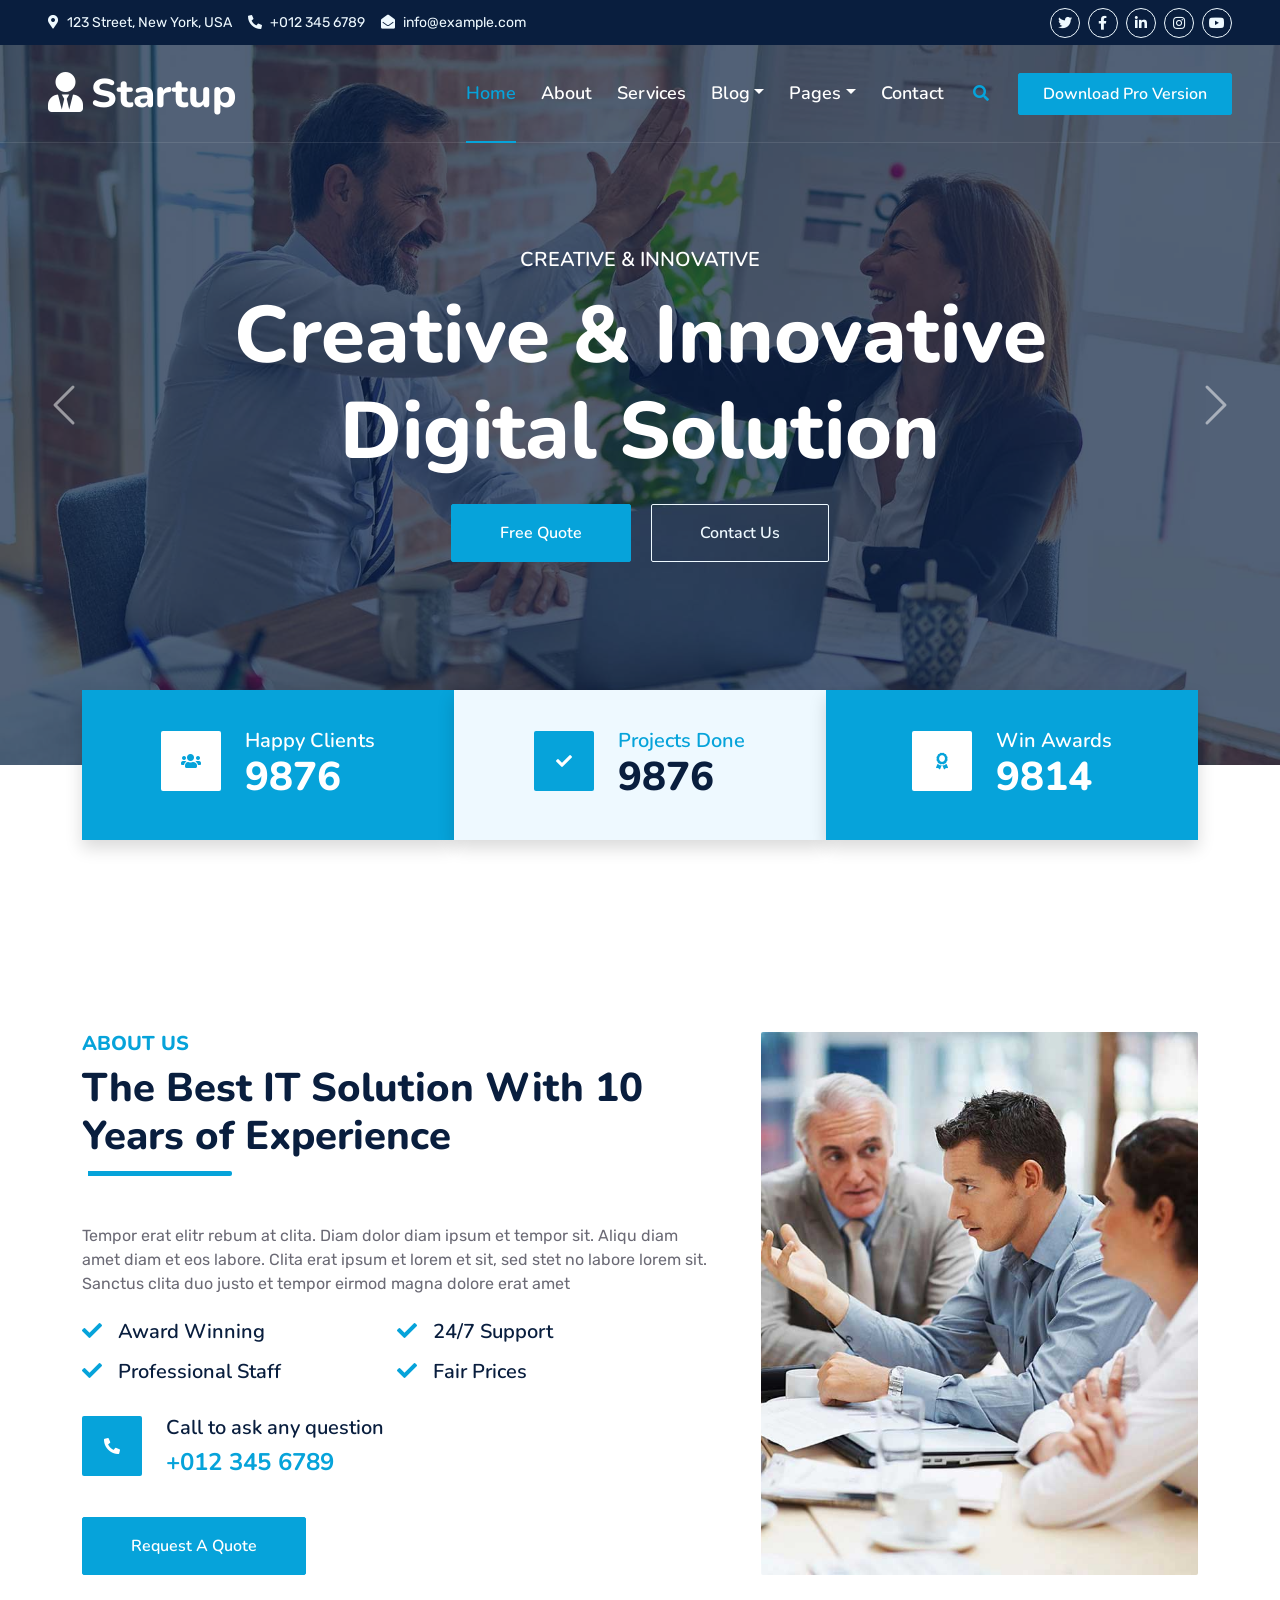
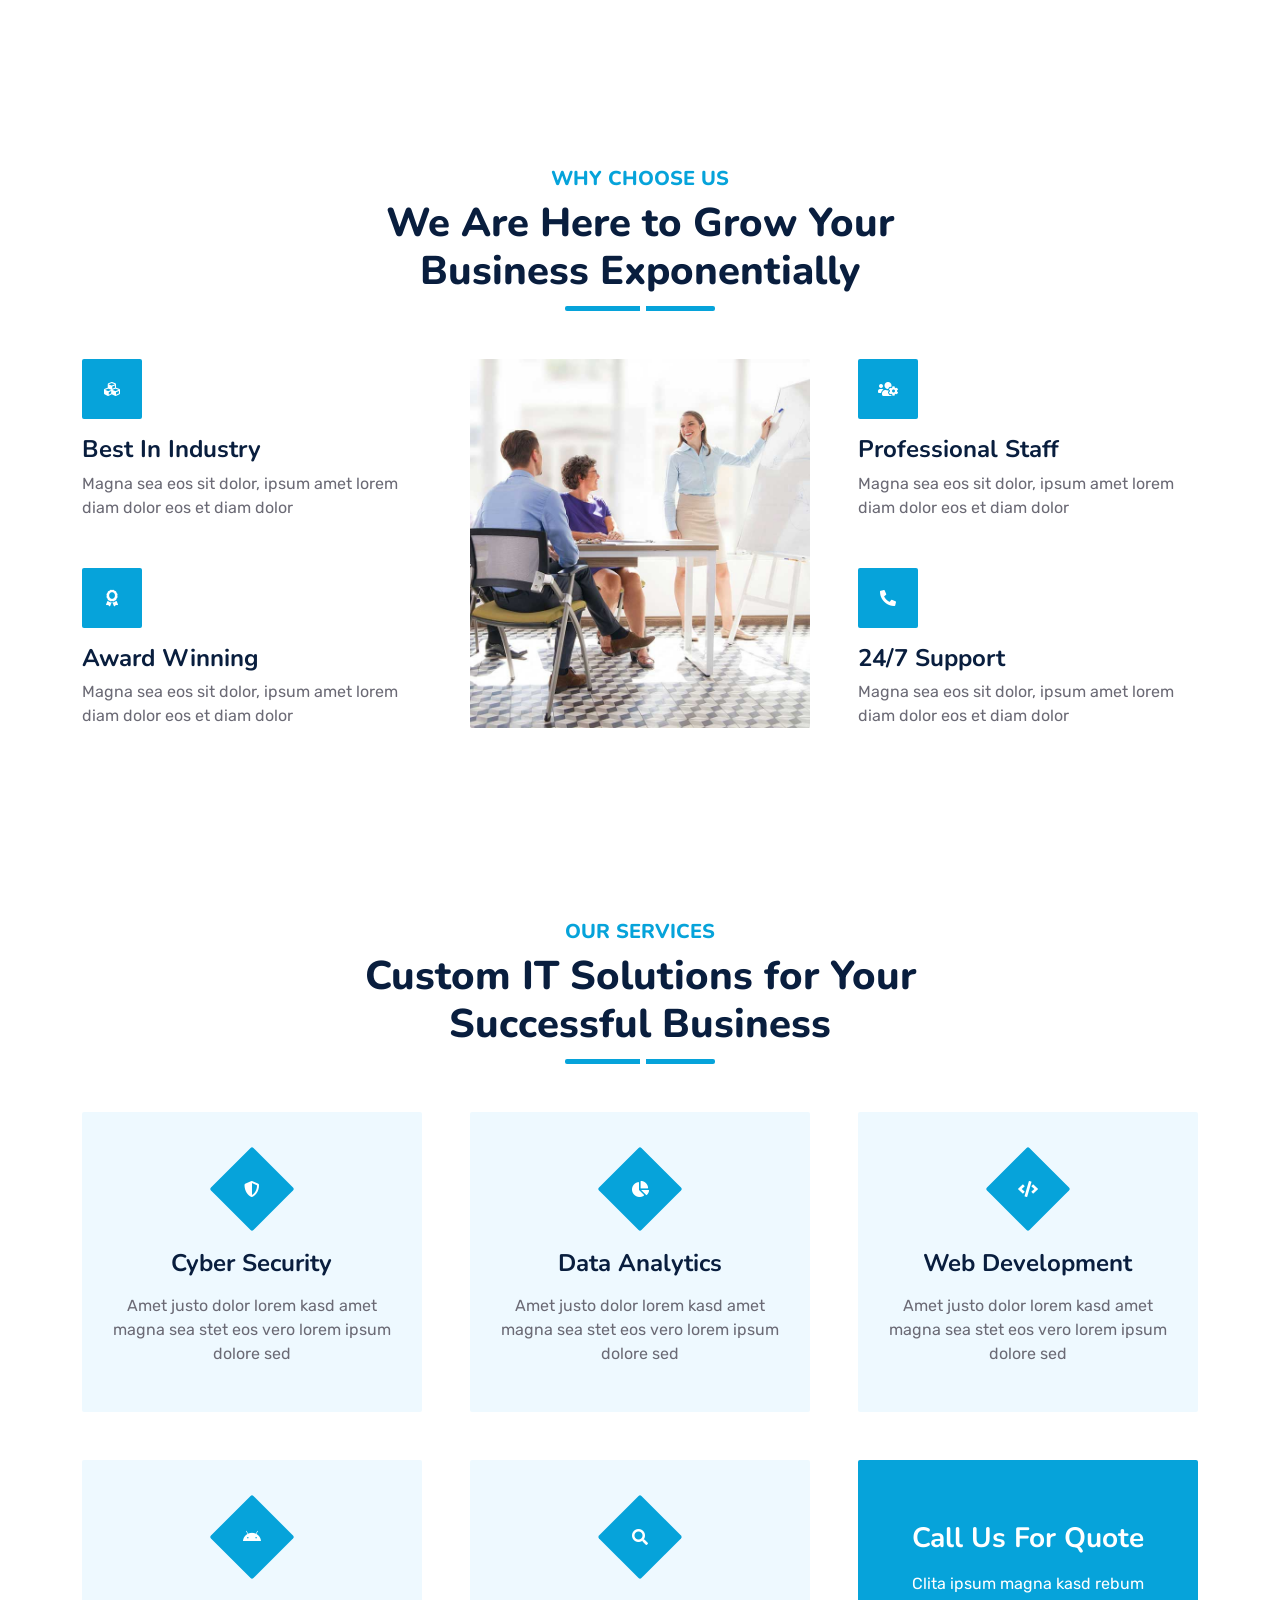
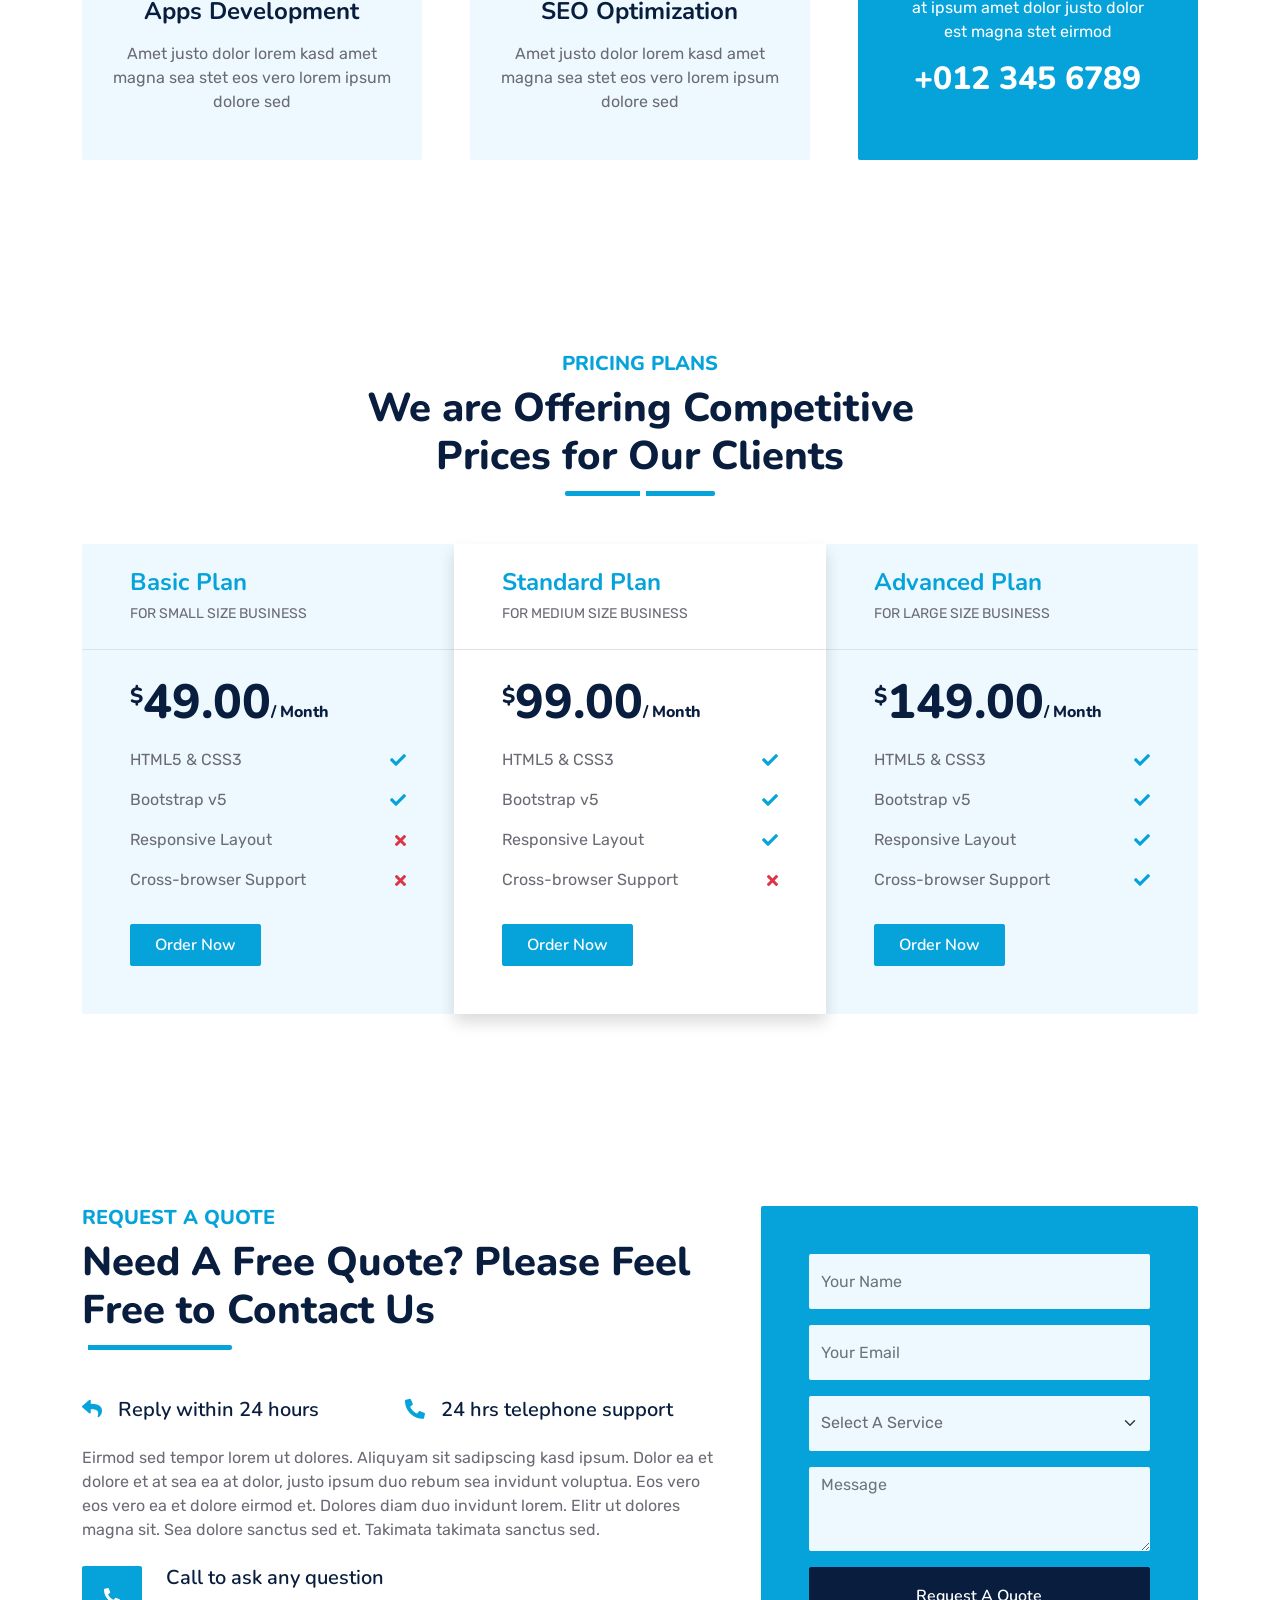
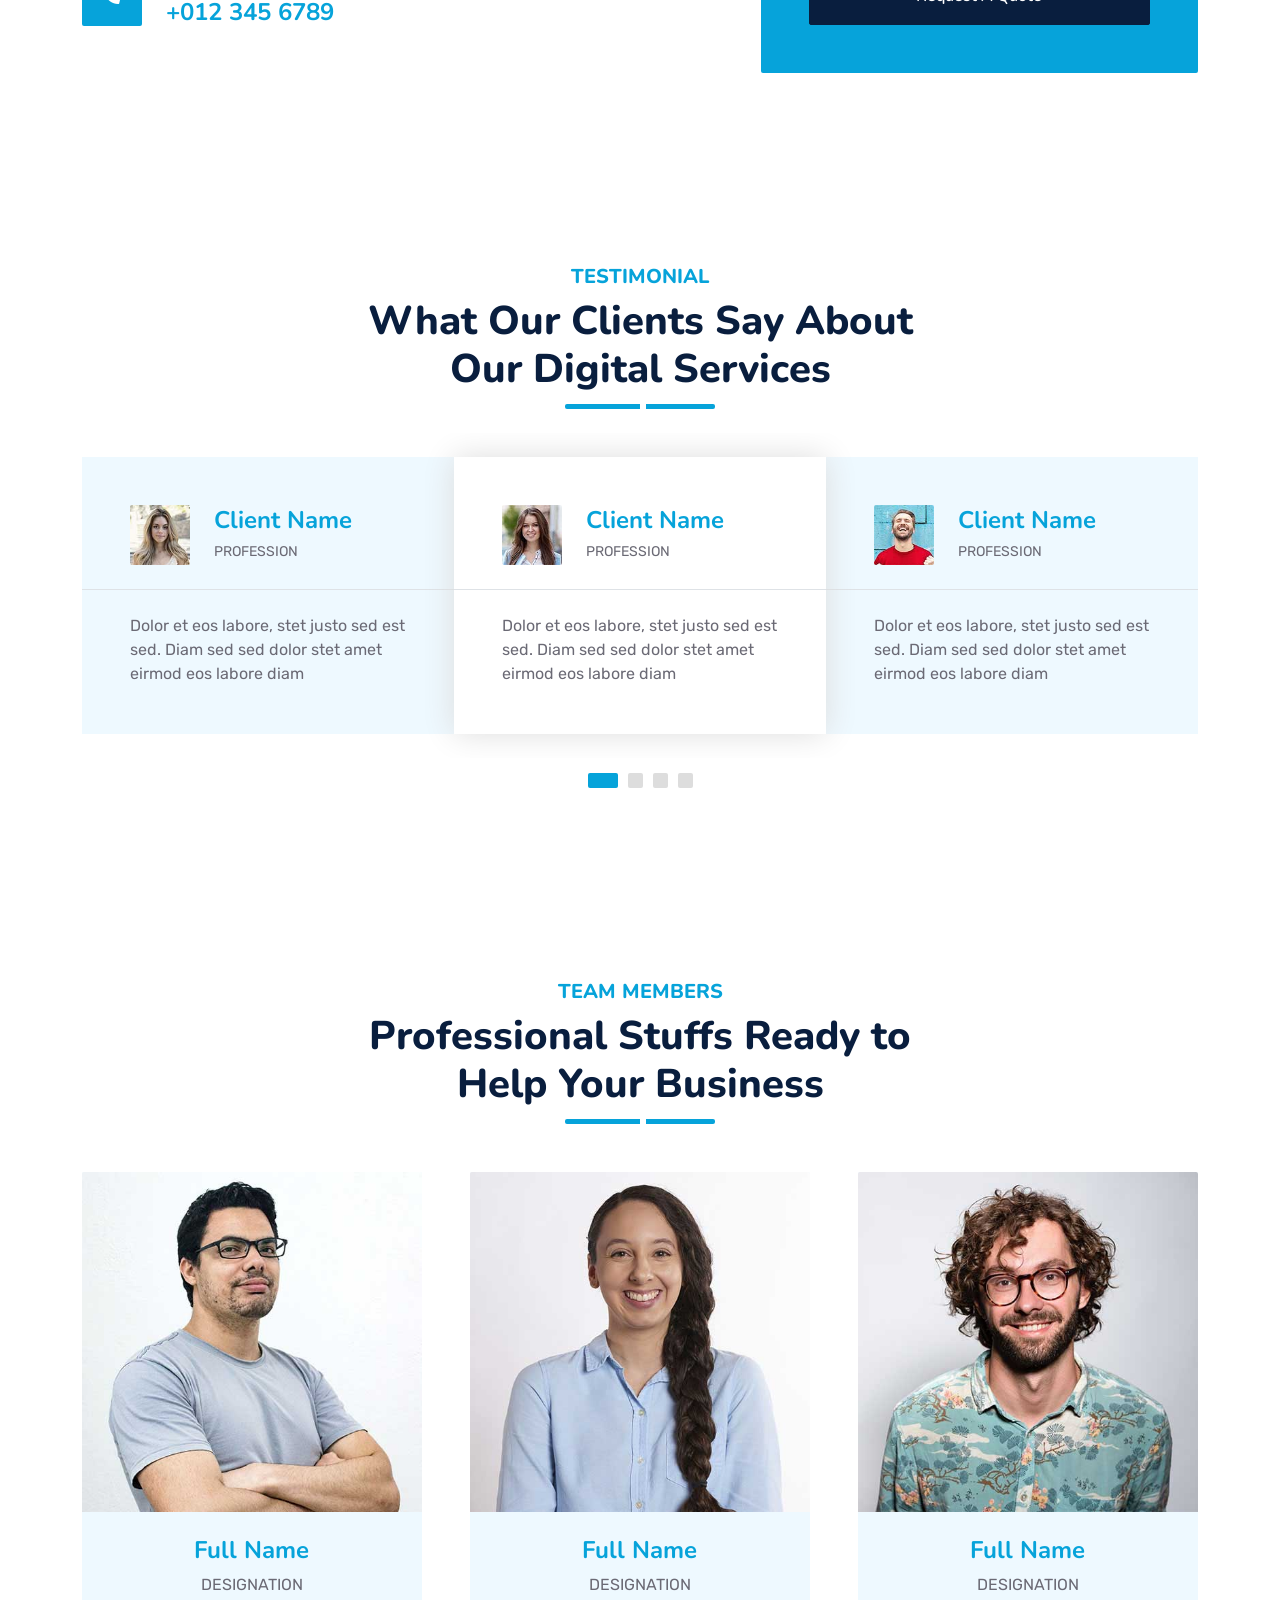
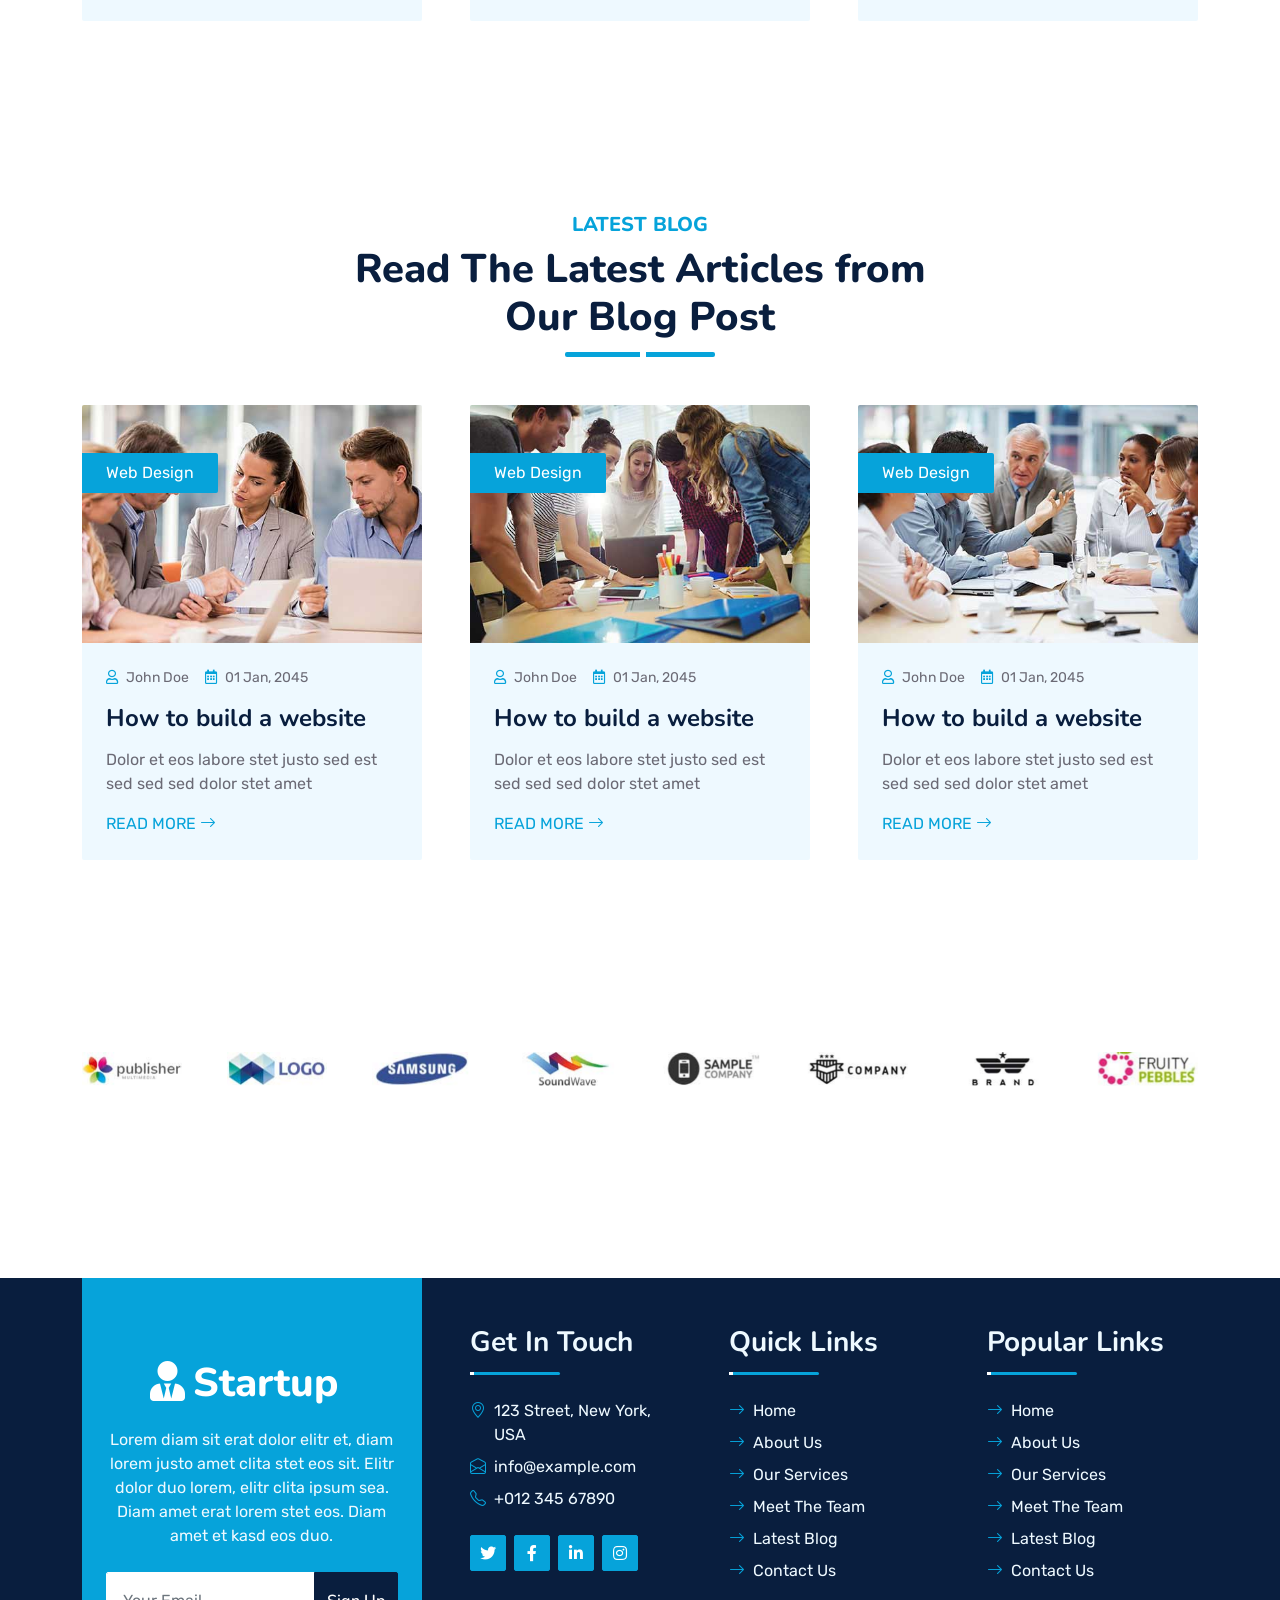
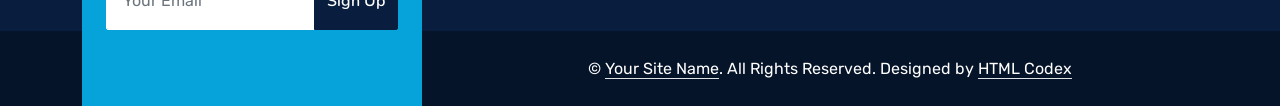
==== commit 70fe07ca: "Update index.html" ====
--- a/index.html
+++ b/index.html
@@ -3,10 +3,10 @@
 
 <head>
     <meta charset="utf-8">
-    <title>Startup - Startup Website Template</title>
+    <title>Startup</title>
     <meta content="width=device-width, initial-scale=1.0" name="viewport">
-    <meta content="Free HTML Templates" name="keywords">
-    <meta content="Free HTML Templates" name="description">
+    <meta content="" name="keywords">
+    <meta content="" name="description">
 
     <!-- Favicon -->
     <link href="img/favicon.ico" rel="icon">
@@ -835,4 +835,5 @@
     <script src="js/main.js"></script>
 </body>
 
-</html>+
+</html>
